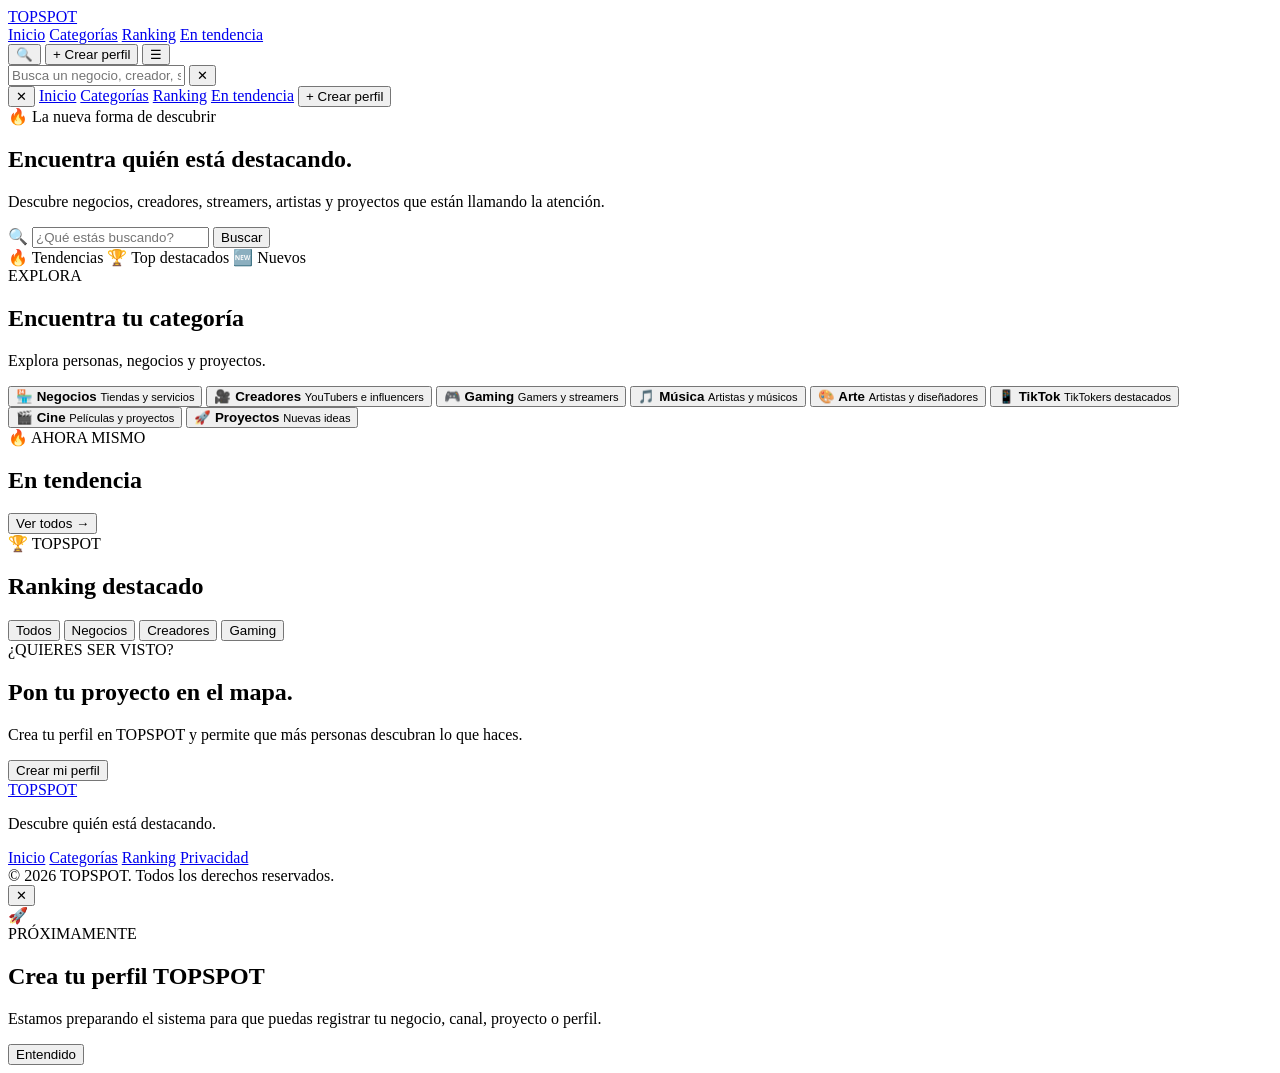
==== index.html @ 306f70da "Add initial HTML structure for TOPSPOT website" ====
<!DOCTYPE html>
<html lang="es">
<head>
    <meta charset="UTF-8">
    <meta name="viewport" content="width=device-width, initial-scale=1.0">

    <title>TOPSPOT | Descubre quién está destacando</title>

    <meta
        name="description"
        content="Descubre negocios, creadores, streamers, artistas y proyectos destacados en TOPSPOT."
    >

    <link rel="stylesheet" href="style.css">
</head>

<body>

    <!-- =========================
         HEADER
    ========================== -->

    <header class="header">

        <div class="container header-content">

            <a href="#" class="logo">
                <span class="logo-icon">
                    <i></i>
                    <i></i>
                    <i></i>
                </span>

                <span>TOP<span>SPOT</span></span>
            </a>

            <nav class="desktop-nav">
                <a href="#inicio">Inicio</a>
                <a href="#categorias">Categorías</a>
                <a href="#ranking">Ranking</a>
                <a href="#tendencias">En tendencia</a>
            </nav>

            <div class="header-actions">

                <button class="icon-button" id="searchButton" aria-label="Buscar">
                    🔍
                </button>

                <button class="profile-button" id="profileButton">
                    <span>+</span>
                    Crear perfil
                </button>

                <button class="menu-button" id="menuButton" aria-label="Menú">
                    ☰
                </button>

            </div>

        </div>

        <!-- Buscador -->

        <div class="search-panel" id="searchPanel">

            <div class="container search-inner">

                <input
                    type="text"
                    id="searchInput"
                    placeholder="Busca un negocio, creador, streamer..."
                    autocomplete="off"
                >

                <button id="closeSearch">✕</button>

            </div>

        </div>

    </header>


    <!-- =========================
         MOBILE MENU
    ========================== -->

    <div class="mobile-menu" id="mobileMenu">

        <button class="close-mobile" id="closeMobile">
            ✕
        </button>

        <a href="#inicio">Inicio</a>
        <a href="#categorias">Categorías</a>
        <a href="#ranking">Ranking</a>
        <a href="#tendencias">En tendencia</a>

        <button class="mobile-create">
            + Crear perfil
        </button>

    </div>


    <!-- =========================
         HERO
    ========================== -->

    <main id="inicio">

        <section class="hero">

            <div class="hero-background"></div>

            <div class="container hero-content">

                <div class="hero-badge">
                    🔥 La nueva forma de descubrir
                </div>

                <h1>
                    Encuentra quién está
                    <span>destacando.</span>
                </h1>

                <p>
                    Descubre negocios, creadores, streamers,
                    artistas y proyectos que están llamando la atención.
                </p>

                <div class="hero-search">

                    <span>🔍</span>

                    <input
                        type="text"
                        id="heroSearch"
                        placeholder="¿Qué estás buscando?"
                    >

                    <button id="heroSearchButton">
                        Buscar
                    </button>

                </div>

                <div class="hero-tags">

                    <span>🔥 Tendencias</span>
                    <span>🏆 Top destacados</span>
                    <span>🆕 Nuevos</span>

                </div>

            </div>

        </section>


        <!-- =========================
             CATEGORÍAS
        ========================== -->

        <section class="section" id="categorias">

            <div class="container">

                <div class="section-heading">

                    <div>
                        <span class="eyebrow">EXPLORA</span>

                        <h2>
                            Encuentra tu categoría
                        </h2>
                    </div>

                    <p>
                        Explora personas, negocios y proyectos.
                    </p>

                </div>


                <div class="categories-grid">

                    <button class="category-card" data-category="Negocios">
                        <span class="category-icon">🏪</span>
                        <strong>Negocios</strong>
                        <small>Tiendas y servicios</small>
                    </button>

                    <button class="category-card" data-category="Creadores">
                        <span class="category-icon">🎥</span>
                        <strong>Creadores</strong>
                        <small>YouTubers e influencers</small>
                    </button>

                    <button class="category-card" data-category="Gaming">
                        <span class="category-icon">🎮</span>
                        <strong>Gaming</strong>
                        <small>Gamers y streamers</small>
                    </button>

                    <button class="category-card" data-category="Música">
                        <span class="category-icon">🎵</span>
                        <strong>Música</strong>
                        <small>Artistas y músicos</small>
                    </button>

                    <button class="category-card" data-category="Arte">
                        <span class="category-icon">🎨</span>
                        <strong>Arte</strong>
                        <small>Artistas y diseñadores</small>
                    </button>

                    <button class="category-card" data-category="TikTok">
                        <span class="category-icon">📱</span>
                        <strong>TikTok</strong>
                        <small>TikTokers destacados</small>
                    </button>

                    <button class="category-card" data-category="Cine">
                        <span class="category-icon">🎬</span>
                        <strong>Cine</strong>
                        <small>Películas y proyectos</small>
                    </button>

                    <button class="category-card" data-category="Proyectos">
                        <span class="category-icon">🚀</span>
                        <strong>Proyectos</strong>
                        <small>Nuevas ideas</small>
                    </button>

                </div>

            </div>

        </section>


        <!-- =========================
             TENDENCIAS
        ========================== -->

        <section class="section section-dark" id="tendencias">

            <div class="container">

                <div class="section-heading">

                    <div>
                        <span class="eyebrow">🔥 AHORA MISMO</span>

                        <h2>
                            En tendencia
                        </h2>
                    </div>

                    <button class="text-button" id="viewAllTrending">
                        Ver todos →
                    </button>

                </div>

                <div class="profiles-grid" id="trendingProfiles"></div>

            </div>

        </section>


        <!-- =========================
             RANKING
        ========================== -->

        <section class="section" id="ranking">

            <div class="container">

                <div class="section-heading">

                    <div>
                        <span class="eyebrow">🏆 TOPSPOT</span>

                        <h2>
                            Ranking destacado
                        </h2>
                    </div>

                    <div class="ranking-filter">

                        <button class="filter-button active">
                            Todos
                        </button>

                        <button class="filter-button">
                            Negocios
                        </button>

                        <button class="filter-button">
                            Creadores
                        </button>

                        <button class="filter-button">
                            Gaming
                        </button>

                    </div>

                </div>


                <div class="ranking-list" id="rankingList"></div>

            </div>

        </section>


        <!-- =========================
             CTA
        ========================== -->

        <section class="cta-section">

            <div class="container">

                <div class="cta-box">

                    <div>

                        <span class="eyebrow">
                            ¿QUIERES SER VISTO?
                        </span>

                        <h2>
                            Pon tu proyecto en el mapa.
                        </h2>

                        <p>
                            Crea tu perfil en TOPSPOT y permite que
                            más personas descubran lo que haces.
                        </p>

                    </div>

                    <button class="primary-button" id="ctaCreate">
                        Crear mi perfil
                    </button>

                </div>

            </div>

        </section>

    </main>


    <!-- =========================
         FOOTER
    ========================== -->

    <footer class="footer">

        <div class="container footer-content">

            <div>

                <a href="#" class="logo">
                    <span class="logo-icon">
                        <i></i>
                        <i></i>
                        <i></i>
                    </span>

                    <span>TOP<span>SPOT</span></span>
                </a>

                <p>
                    Descubre quién está destacando.
                </p>

            </div>

            <div class="footer-links">

                <a href="#inicio">Inicio</a>
                <a href="#categorias">Categorías</a>
                <a href="#ranking">Ranking</a>
                <a href="#">Privacidad</a>

            </div>

        </div>

        <div class="container copyright">

            © 2026 TOPSPOT. Todos los derechos reservados.

        </div>

    </footer>


    <!-- =========================
         MODAL CREAR PERFIL
    ========================== -->

    <div class="modal-overlay" id="profileModal">

        <div class="modal">

            <button class="modal-close" id="closeModal">
                ✕
            </button>

            <div class="modal-icon">
                🚀
            </div>

            <span class="eyebrow">
                PRÓXIMAMENTE
            </span>

            <h2>
                Crea tu perfil TOPSPOT
            </h2>

            <p>
                Estamos preparando el sistema para que puedas
                registrar tu negocio, canal, proyecto o perfil.
            </p>

            <button class="primary-button" id="modalAccept">
                Entendido
            </button>

        </div>

    </div>


    <script src="app.js"></script>

</body>
</html>
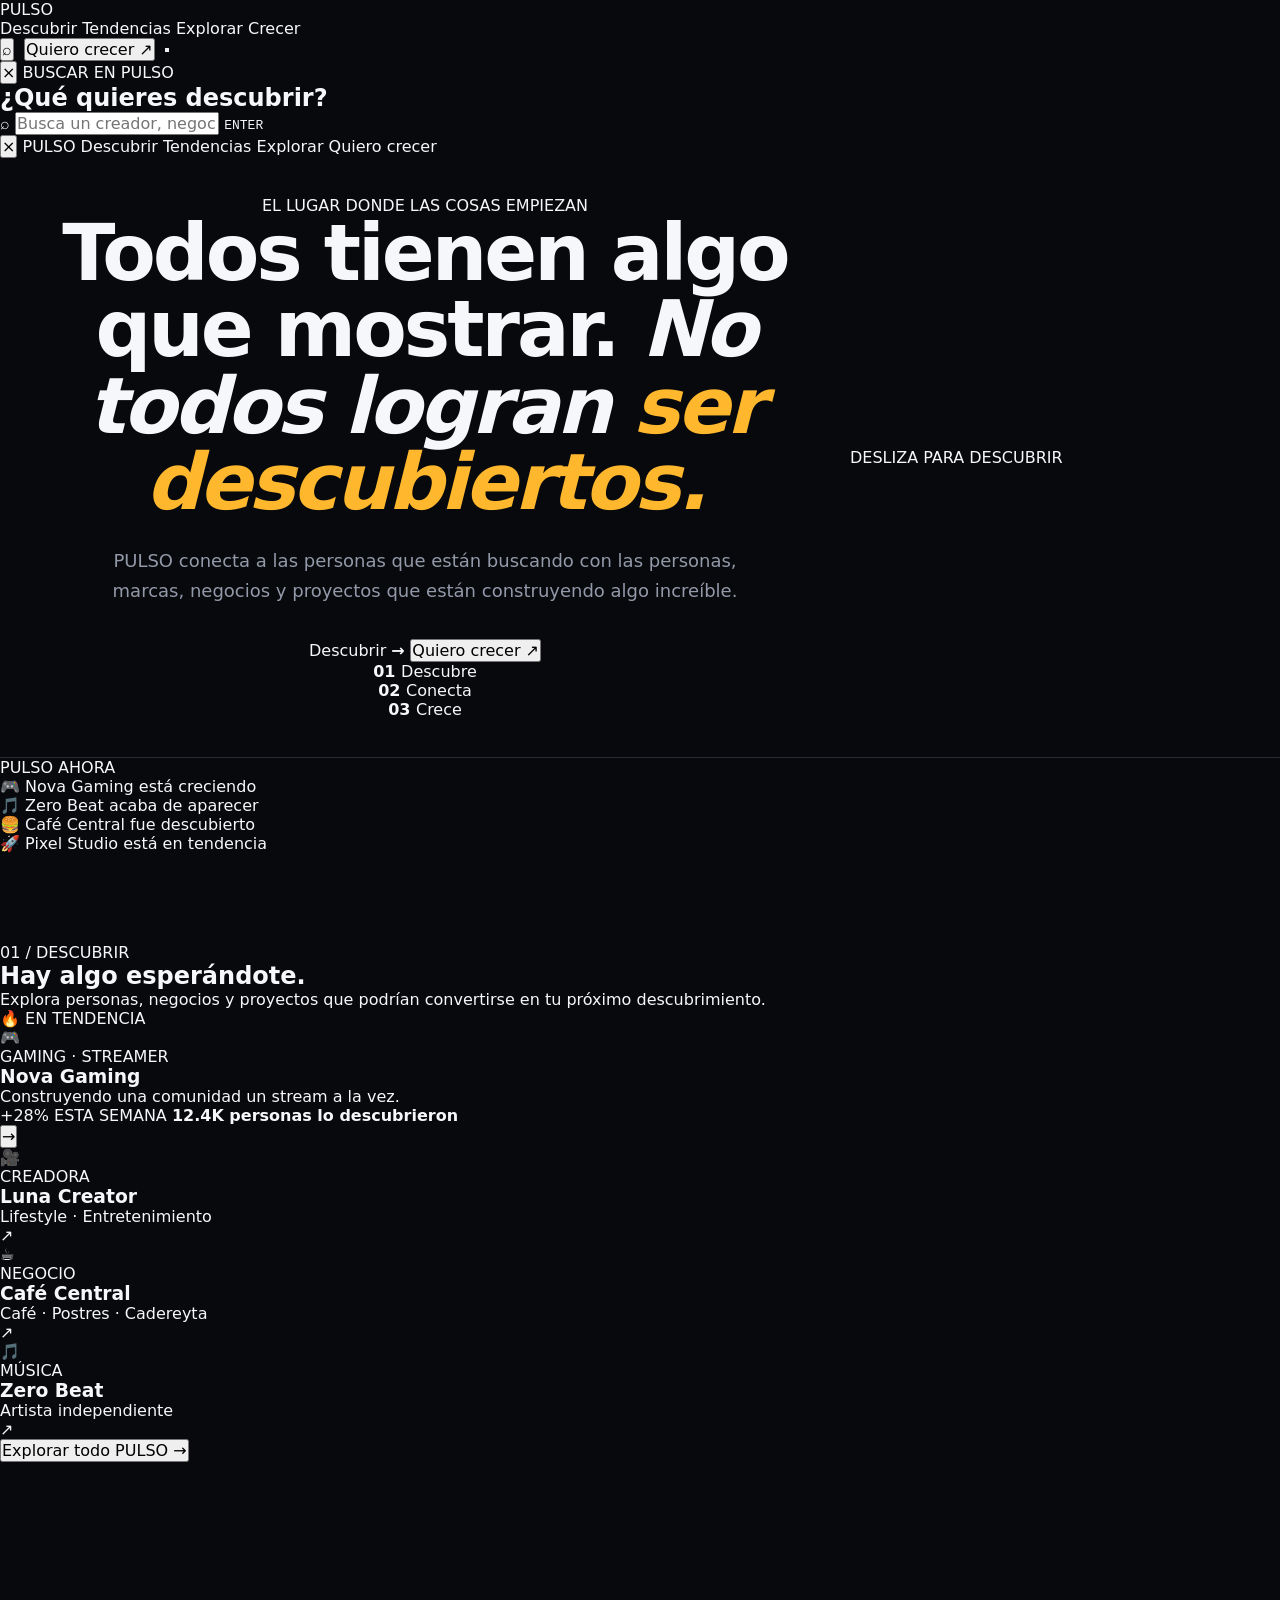
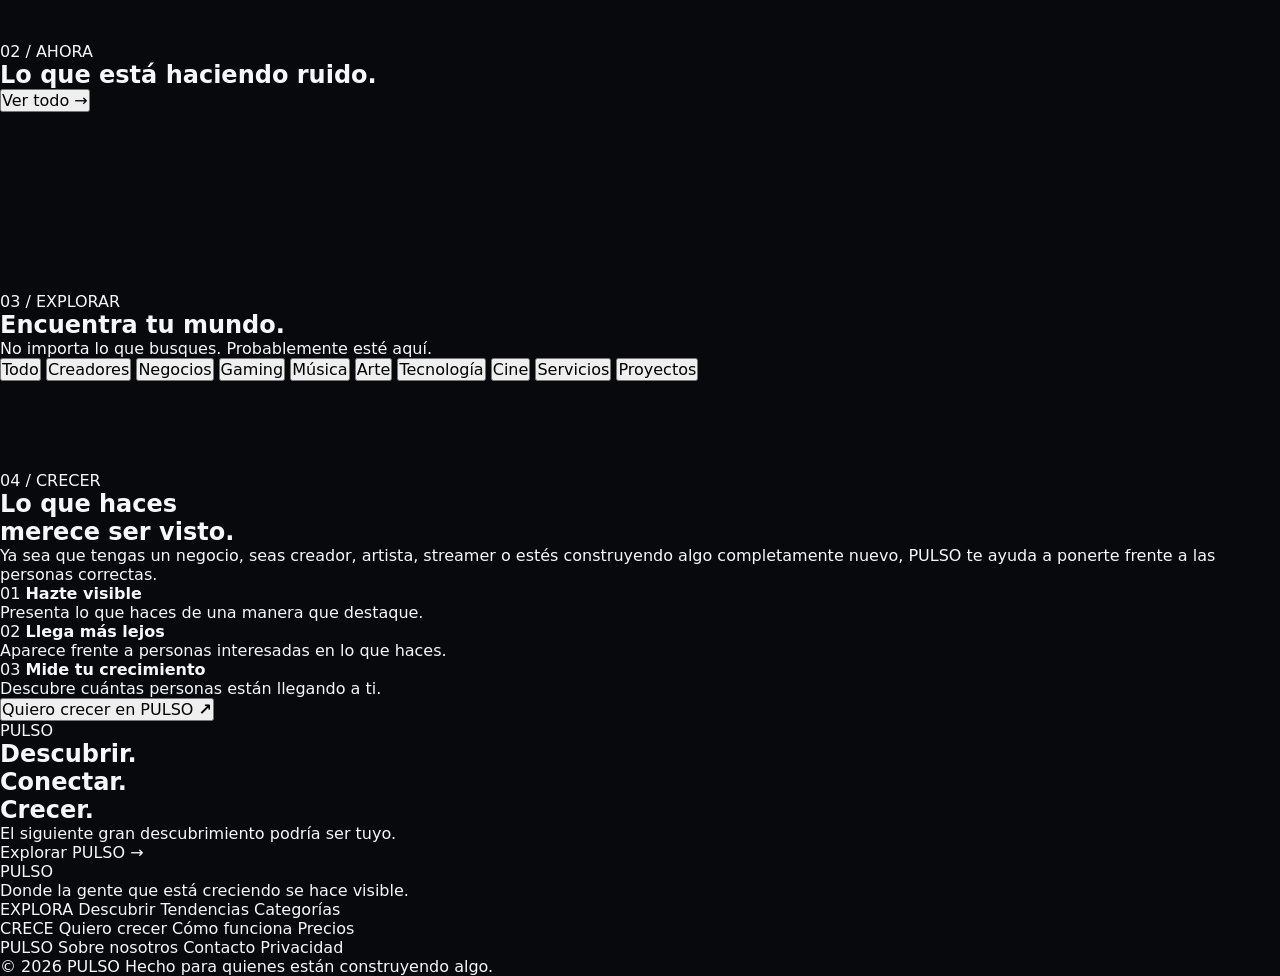
==== commit 35c29cdd: "Update index.html" ====
--- a/index.html
+++ b/index.html
@@ -2,441 +2,1158 @@
 <html lang="es">
 <head>
     <meta charset="UTF-8">
-    <meta name="viewport" content="width=device-width, initial-scale=1.0">
-
-    <title>TOPSPOT | Descubre quién está destacando</title>
+
+    <meta
+        name="viewport"
+        content="width=device-width, initial-scale=1.0"
+    >
 
     <meta
         name="description"
-        content="Descubre negocios, creadores, streamers, artistas y proyectos destacados en TOPSPOT."
+        content="PULSO — descubre personas, marcas, negocios y proyectos que están creciendo."
     >
+
+    <title>PULSO — Hazte visible</title>
 
     <link rel="stylesheet" href="style.css">
 </head>
 
 <body>
 
-    <!-- =========================
+    <!-- ==================================================
+         CURSOR / EFECTOS
+    ================================================== -->
+
+    <div class="cursor-glow"></div>
+
+
+    <!-- ==================================================
          HEADER
-    ========================== -->
-
-    <header class="header">
-
-        <div class="container header-content">
-
-            <a href="#" class="logo">
-                <span class="logo-icon">
-                    <i></i>
-                    <i></i>
-                    <i></i>
+    ================================================== -->
+
+    <header class="site-header">
+
+        <div class="header-inner">
+
+            <a href="#inicio" class="brand">
+
+                <span class="brand-mark">
+
+                    <span></span>
+                    <span></span>
+                    <span></span>
+
                 </span>
 
-                <span>TOP<span>SPOT</span></span>
+                <span class="brand-name">
+                    PULSO
+                </span>
+
             </a>
 
-            <nav class="desktop-nav">
-                <a href="#inicio">Inicio</a>
-                <a href="#categorias">Categorías</a>
-                <a href="#ranking">Ranking</a>
-                <a href="#tendencias">En tendencia</a>
+
+            <nav class="main-nav">
+
+                <a href="#descubrir">
+                    Descubrir
+                </a>
+
+                <a href="#tendencias">
+                    Tendencias
+                </a>
+
+                <a href="#categorias">
+                    Explorar
+                </a>
+
+                <a href="#crecer">
+                    Crecer
+                </a>
+
             </nav>
 
+
             <div class="header-actions">
 
-                <button class="icon-button" id="searchButton" aria-label="Buscar">
-                    🔍
-                </button>
-
-                <button class="profile-button" id="profileButton">
-                    <span>+</span>
-                    Crear perfil
-                </button>
-
-                <button class="menu-button" id="menuButton" aria-label="Menú">
-                    ☰
+                <button
+                    class="header-search"
+                    id="openSearch"
+                    aria-label="Buscar"
+                >
+                    <span>⌕</span>
+                </button>
+
+                <button
+                    class="grow-button"
+                    id="headerGrow"
+                >
+                    Quiero crecer
+                    <span>↗</span>
+                </button>
+
+                <button
+                    class="mobile-menu-button"
+                    id="mobileMenuButton"
+                    aria-label="Abrir menú"
+                >
+                    <span></span>
+                    <span></span>
                 </button>
 
             </div>
 
         </div>
 
-        <!-- Buscador -->
-
-        <div class="search-panel" id="searchPanel">
-
-            <div class="container search-inner">
+    </header>
+
+
+    <!-- ==================================================
+         SEARCH OVERLAY
+    ================================================== -->
+
+    <div
+        class="search-overlay"
+        id="searchOverlay"
+    >
+
+        <div class="search-container">
+
+            <button
+                class="close-search"
+                id="closeSearch"
+            >
+                ×
+            </button>
+
+            <span class="search-label">
+                BUSCAR EN PULSO
+            </span>
+
+            <h2>
+                ¿Qué quieres descubrir?
+            </h2>
+
+            <div class="big-search">
+
+                <span>⌕</span>
 
                 <input
                     type="text"
-                    id="searchInput"
-                    placeholder="Busca un negocio, creador, streamer..."
+                    id="globalSearch"
+                    placeholder="Busca un creador, negocio, marca..."
                     autocomplete="off"
                 >
 
-                <button id="closeSearch">✕</button>
-
-            </div>
+                <kbd>
+                    ENTER
+                </kbd>
+
+            </div>
+
+            <div
+                class="search-results"
+                id="searchResults"
+            ></div>
 
         </div>
 
-    </header>
-
-
-    <!-- =========================
-         MOBILE MENU
-    ========================== -->
-
-    <div class="mobile-menu" id="mobileMenu">
-
-        <button class="close-mobile" id="closeMobile">
-            ✕
+    </div>
+
+
+    <!-- ==================================================
+         MOBILE NAV
+    ================================================== -->
+
+    <div
+        class="mobile-nav"
+        id="mobileNav"
+    >
+
+        <button
+            class="mobile-close"
+            id="mobileClose"
+        >
+            ×
         </button>
 
-        <a href="#inicio">Inicio</a>
-        <a href="#categorias">Categorías</a>
-        <a href="#ranking">Ranking</a>
-        <a href="#tendencias">En tendencia</a>
-
-        <button class="mobile-create">
-            + Crear perfil
-        </button>
+        <span class="mobile-nav-label">
+            PULSO
+        </span>
+
+        <a href="#descubrir">
+            Descubrir
+        </a>
+
+        <a href="#tendencias">
+            Tendencias
+        </a>
+
+        <a href="#categorias">
+            Explorar
+        </a>
+
+        <a href="#crecer">
+            Quiero crecer
+        </a>
 
     </div>
 
 
-    <!-- =========================
+    <!-- ==================================================
          HERO
-    ========================== -->
+    ================================================== -->
 
     <main id="inicio">
 
         <section class="hero">
 
-            <div class="hero-background"></div>
-
-            <div class="container hero-content">
-
-                <div class="hero-badge">
-                    🔥 La nueva forma de descubrir
+            <div class="hero-grid"></div>
+
+            <div class="hero-orb orb-one"></div>
+            <div class="hero-orb orb-two"></div>
+
+            <div class="hero-content">
+
+                <div class="hero-kicker">
+
+                    <span class="pulse-dot"></span>
+
+                    EL LUGAR DONDE LAS COSAS EMPIEZAN
+
                 </div>
 
+
                 <h1>
-                    Encuentra quién está
-                    <span>destacando.</span>
+
+                    Todos tienen algo
+                    <br>
+
+                    que mostrar.
+
+                    <em>
+                        No todos logran
+                        <span>ser descubiertos.</span>
+                    </em>
+
                 </h1>
 
+
+                <p class="hero-description">
+
+                    PULSO conecta a las personas que están buscando
+                    con las personas, marcas, negocios y proyectos
+                    que están construyendo algo increíble.
+
+                </p>
+
+
+                <div class="hero-actions">
+
+                    <a
+                        href="#descubrir"
+                        class="primary-action"
+                    >
+                        <span>
+                            Descubrir
+                        </span>
+
+                        <b>
+                            →
+                        </b>
+                    </a>
+
+
+                    <button
+                        class="secondary-action"
+                        id="heroGrow"
+                    >
+                        Quiero crecer
+                        <span>
+                            ↗
+                        </span>
+                    </button>
+
+                </div>
+
+
+                <div class="hero-proof">
+
+                    <div class="proof-item">
+
+                        <strong>
+                            01
+                        </strong>
+
+                        <span>
+                            Descubre
+                        </span>
+
+                    </div>
+
+
+                    <div class="proof-line"></div>
+
+
+                    <div class="proof-item">
+
+                        <strong>
+                            02
+                        </strong>
+
+                        <span>
+                            Conecta
+                        </span>
+
+                    </div>
+
+
+                    <div class="proof-line"></div>
+
+
+                    <div class="proof-item">
+
+                        <strong>
+                            03
+                        </strong>
+
+                        <span>
+                            Crece
+                        </span>
+
+                    </div>
+
+                </div>
+
+            </div>
+
+
+            <div class="hero-bottom">
+
+                <span>
+                    DESLIZA PARA DESCUBRIR
+                </span>
+
+                <span class="scroll-line"></span>
+
+            </div>
+
+        </section>
+
+
+        <!-- ==================================================
+             LIVE BAR
+        ================================================== -->
+
+        <section class="live-bar">
+
+            <div class="live-inner">
+
+                <span class="live-label">
+
+                    <span></span>
+
+                    PULSO AHORA
+
+                </span>
+
+                <div class="live-track">
+
+                    <div>
+                        🎮 Nova Gaming está creciendo
+                    </div>
+
+                    <div>
+                        🎵 Zero Beat acaba de aparecer
+                    </div>
+
+                    <div>
+                        🍔 Café Central fue descubierto
+                    </div>
+
+                    <div>
+                        🚀 Pixel Studio está en tendencia
+                    </div>
+
+                </div>
+
+            </div>
+
+        </section>
+
+
+        <!-- ==================================================
+             DISCOVER
+        ================================================== -->
+
+        <section
+            class="discover-section section"
+            id="descubrir"
+        >
+
+            <div class="section-header">
+
+                <div>
+
+                    <span class="section-number">
+                        01 / DESCUBRIR
+                    </span>
+
+                    <h2>
+                        Hay algo
+                        <span>
+                            esperándote.
+                        </span>
+                    </h2>
+
+                </div>
+
                 <p>
-                    Descubre negocios, creadores, streamers,
-                    artistas y proyectos que están llamando la atención.
+                    Explora personas, negocios y proyectos
+                    que podrían convertirse en tu próximo
+                    descubrimiento.
                 </p>
 
-                <div class="hero-search">
-
-                    <span>🔍</span>
-
-                    <input
-                        type="text"
-                        id="heroSearch"
-                        placeholder="¿Qué estás buscando?"
+            </div>
+
+
+            <div class="discover-layout">
+
+                <div class="featured-discovery">
+
+                    <div class="feature-image">
+
+                        <div class="feature-gradient"></div>
+
+                        <span class="feature-tag">
+                            🔥 EN TENDENCIA
+                        </span>
+
+                        <div class="feature-symbol">
+                            🎮
+                        </div>
+
+                        <div class="feature-info">
+
+                            <span>
+                                GAMING · STREAMER
+                            </span>
+
+                            <h3>
+                                Nova Gaming
+                            </h3>
+
+                            <p>
+                                Construyendo una comunidad
+                                un stream a la vez.
+                            </p>
+
+                        </div>
+
+                    </div>
+
+
+                    <div class="feature-footer">
+
+                        <div>
+
+                            <span>
+                                +28% ESTA SEMANA
+                            </span>
+
+                            <strong>
+                                12.4K personas lo descubrieron
+                            </strong>
+
+                        </div>
+
+                        <button
+                            class="arrow-button"
+                            data-profile="nova"
+                        >
+                            →
+                        </button>
+
+                    </div>
+
+                </div>
+
+
+                <div class="side-discoveries">
+
+                    <article
+                        class="mini-discovery"
+                        data-profile="luna"
                     >
 
-                    <button id="heroSearchButton">
-                        Buscar
+                        <div class="mini-icon">
+                            🎥
+                        </div>
+
+                        <div class="mini-content">
+
+                            <span>
+                                CREADORA
+                            </span>
+
+                            <h3>
+                                Luna Creator
+                            </h3>
+
+                            <p>
+                                Lifestyle · Entretenimiento
+                            </p>
+
+                        </div>
+
+                        <span class="mini-arrow">
+                            ↗
+                        </span>
+
+                    </article>
+
+
+                    <article
+                        class="mini-discovery"
+                        data-profile="central"
+                    >
+
+                        <div class="mini-icon">
+                            ☕
+                        </div>
+
+                        <div class="mini-content">
+
+                            <span>
+                                NEGOCIO
+                            </span>
+
+                            <h3>
+                                Café Central
+                            </h3>
+
+                            <p>
+                                Café · Postres · Cadereyta
+                            </p>
+
+                        </div>
+
+                        <span class="mini-arrow">
+                            ↗
+                        </span>
+
+                    </article>
+
+
+                    <article
+                        class="mini-discovery"
+                        data-profile="zero"
+                    >
+
+                        <div class="mini-icon">
+                            🎵
+                        </div>
+
+                        <div class="mini-content">
+
+                            <span>
+                                MÚSICA
+                            </span>
+
+                            <h3>
+                                Zero Beat
+                            </h3>
+
+                            <p>
+                                Artista independiente
+                            </p>
+
+                        </div>
+
+                        <span class="mini-arrow">
+                            ↗
+                        </span>
+
+                    </article>
+
+
+                    <button
+                        class="discover-more"
+                        id="discoverMore"
+                    >
+                        Explorar todo PULSO
+                        <span>
+                            →
+                        </span>
                     </button>
 
                 </div>
 
-                <div class="hero-tags">
-
-                    <span>🔥 Tendencias</span>
-                    <span>🏆 Top destacados</span>
-                    <span>🆕 Nuevos</span>
+            </div>
+
+        </section>
+
+
+        <!-- ==================================================
+             TRENDING
+        ================================================== -->
+
+        <section
+            class="trending-section section"
+            id="tendencias"
+        >
+
+            <div class="section-header">
+
+                <div>
+
+                    <span class="section-number">
+                        02 / AHORA
+                    </span>
+
+                    <h2>
+                        Lo que está
+                        <span>
+                            haciendo ruido.
+                        </span>
+                    </h2>
 
                 </div>
 
-            </div>
+                <button
+                    class="outline-button"
+                    id="viewTrending"
+                >
+                    Ver todo →
+                </button>
+
+            </div>
+
+
+            <div
+                class="trending-grid"
+                id="trendingGrid"
+            ></div>
 
         </section>
 
 
-        <!-- =========================
-             CATEGORÍAS
-        ========================== -->
-
-        <section class="section" id="categorias">
-
-            <div class="container">
-
-                <div class="section-heading">
+        <!-- ==================================================
+             CATEGORIES
+        ================================================== -->
+
+        <section
+            class="categories-section section"
+            id="categorias"
+        >
+
+            <div class="section-header">
+
+                <div>
+
+                    <span class="section-number">
+                        03 / EXPLORAR
+                    </span>
+
+                    <h2>
+                        Encuentra
+                        <span>
+                            tu mundo.
+                        </span>
+                    </h2>
+
+                </div>
+
+                <p>
+                    No importa lo que busques.
+                    Probablemente esté aquí.
+                </p>
+
+            </div>
+
+
+            <div class="category-marquee">
+
+                <button
+                    class="category-pill active"
+                    data-category="Todos"
+                >
+                    Todo
+                </button>
+
+                <button
+                    class="category-pill"
+                    data-category="Creadores"
+                >
+                    Creadores
+                </button>
+
+                <button
+                    class="category-pill"
+                    data-category="Negocios"
+                >
+                    Negocios
+                </button>
+
+                <button
+                    class="category-pill"
+                    data-category="Gaming"
+                >
+                    Gaming
+                </button>
+
+                <button
+                    class="category-pill"
+                    data-category="Música"
+                >
+                    Música
+                </button>
+
+                <button
+                    class="category-pill"
+                    data-category="Arte"
+                >
+                    Arte
+                </button>
+
+                <button
+                    class="category-pill"
+                    data-category="Tecnología"
+                >
+                    Tecnología
+                </button>
+
+                <button
+                    class="category-pill"
+                    data-category="Cine"
+                >
+                    Cine
+                </button>
+
+                <button
+                    class="category-pill"
+                    data-category="Servicios"
+                >
+                    Servicios
+                </button>
+
+                <button
+                    class="category-pill"
+                    data-category="Proyectos"
+                >
+                    Proyectos
+                </button>
+
+            </div>
+
+
+            <div
+                class="category-results"
+                id="categoryResults"
+            ></div>
+
+        </section>
+
+
+        <!-- ==================================================
+             GROW
+        ================================================== -->
+
+        <section
+            class="grow-section"
+            id="crecer"
+        >
+
+            <div class="grow-background"></div>
+
+            <div class="grow-content">
+
+                <span class="section-number">
+                    04 / CRECER
+                </span>
+
+                <h2>
+
+                    Lo que haces
+                    <br>
+
+                    <span>
+                        merece ser visto.
+                    </span>
+
+                </h2>
+
+                <p>
+
+                    Ya sea que tengas un negocio, seas creador,
+                    artista, streamer o estés construyendo algo
+                    completamente nuevo, PULSO te ayuda a ponerte
+                    frente a las personas correctas.
+
+                </p>
+
+
+                <div class="grow-features">
 
                     <div>
-                        <span class="eyebrow">EXPLORA</span>
-
-                        <h2>
-                            Encuentra tu categoría
-                        </h2>
+
+                        <span>
+                            01
+                        </span>
+
+                        <strong>
+                            Hazte visible
+                        </strong>
+
+                        <p>
+                            Presenta lo que haces
+                            de una manera que destaque.
+                        </p>
+
                     </div>
 
-                    <p>
-                        Explora personas, negocios y proyectos.
-                    </p>
+
+                    <div>
+
+                        <span>
+                            02
+                        </span>
+
+                        <strong>
+                            Llega más lejos
+                        </strong>
+
+                        <p>
+                            Aparece frente a personas
+                            interesadas en lo que haces.
+                        </p>
+
+                    </div>
+
+
+                    <div>
+
+                        <span>
+                            03
+                        </span>
+
+                        <strong>
+                            Mide tu crecimiento
+                        </strong>
+
+                        <p>
+                            Descubre cuántas personas
+                            están llegando a ti.
+                        </p>
+
+                    </div>
 
                 </div>
 
 
-                <div class="categories-grid">
-
-                    <button class="category-card" data-category="Negocios">
-                        <span class="category-icon">🏪</span>
-                        <strong>Negocios</strong>
-                        <small>Tiendas y servicios</small>
-                    </button>
-
-                    <button class="category-card" data-category="Creadores">
-                        <span class="category-icon">🎥</span>
-                        <strong>Creadores</strong>
-                        <small>YouTubers e influencers</small>
-                    </button>
-
-                    <button class="category-card" data-category="Gaming">
-                        <span class="category-icon">🎮</span>
-                        <strong>Gaming</strong>
-                        <small>Gamers y streamers</small>
-                    </button>
-
-                    <button class="category-card" data-category="Música">
-                        <span class="category-icon">🎵</span>
-                        <strong>Música</strong>
-                        <small>Artistas y músicos</small>
-                    </button>
-
-                    <button class="category-card" data-category="Arte">
-                        <span class="category-icon">🎨</span>
-                        <strong>Arte</strong>
-                        <small>Artistas y diseñadores</small>
-                    </button>
-
-                    <button class="category-card" data-category="TikTok">
-                        <span class="category-icon">📱</span>
-                        <strong>TikTok</strong>
-                        <small>TikTokers destacados</small>
-                    </button>
-
-                    <button class="category-card" data-category="Cine">
-                        <span class="category-icon">🎬</span>
-                        <strong>Cine</strong>
-                        <small>Películas y proyectos</small>
-                    </button>
-
-                    <button class="category-card" data-category="Proyectos">
-                        <span class="category-icon">🚀</span>
-                        <strong>Proyectos</strong>
-                        <small>Nuevas ideas</small>
-                    </button>
-
+                <button
+                    class="grow-main-button"
+                    id="mainGrowButton"
+                >
+                    <span>
+                        Quiero crecer en PULSO
+                    </span>
+
+                    <b>
+                        ↗
+                    </b>
+
+                </button>
+
+            </div>
+
+        </section>
+
+
+        <!-- ==================================================
+             FINAL CTA
+        ================================================== -->
+
+        <section class="final-section">
+
+            <div class="final-content">
+
+                <span class="final-small">
+                    PULSO
+                </span>
+
+                <h2>
+
+                    Descubrir.
+                    <br>
+
+                    Conectar.
+                    <br>
+
+                    <span>
+                        Crecer.
+                    </span>
+
+                </h2>
+
+                <p>
+                    El siguiente gran descubrimiento
+                    podría ser tuyo.
+                </p>
+
+                <a
+                    href="#descubrir"
+                    class="final-button"
+                >
+                    Explorar PULSO →
+                </a>
+
+            </div>
+
+        </section>
+
+    </main>
+
+
+    <!-- ==================================================
+         FOOTER
+    ================================================== -->
+
+    <footer class="site-footer">
+
+        <div class="footer-top">
+
+            <div class="footer-brand">
+
+                <a href="#inicio" class="brand">
+
+                    <span class="brand-mark">
+
+                        <span></span>
+                        <span></span>
+                        <span></span>
+
+                    </span>
+
+                    <span class="brand-name">
+                        PULSO
+                    </span>
+
+                </a>
+
+                <p>
+                    Donde la gente que está creciendo
+                    se hace visible.
+                </p>
+
+            </div>
+
+
+            <div class="footer-column">
+
+                <span>
+                    EXPLORA
+                </span>
+
+                <a href="#descubrir">
+                    Descubrir
+                </a>
+
+                <a href="#tendencias">
+                    Tendencias
+                </a>
+
+                <a href="#categorias">
+                    Categorías
+                </a>
+
+            </div>
+
+
+            <div class="footer-column">
+
+                <span>
+                    CRECE
+                </span>
+
+                <a href="#crecer">
+                    Quiero crecer
+                </a>
+
+                <a href="#">
+                    Cómo funciona
+                </a>
+
+                <a href="#">
+                    Precios
+                </a>
+
+            </div>
+
+
+            <div class="footer-column">
+
+                <span>
+                    PULSO
+                </span>
+
+                <a href="#">
+                    Sobre nosotros
+                </a>
+
+                <a href="#">
+                    Contacto
+                </a>
+
+                <a href="#">
+                    Privacidad
+                </a>
+
+            </div>
+
+        </div>
+
+
+        <div class="footer-bottom">
+
+            <span>
+                © 2026 PULSO
+            </span>
+
+            <span>
+                Hecho para quienes están construyendo algo.
+            </span>
+
+        </div>
+
+    </footer>
+
+
+    <!-- ==================================================
+         PROFILE MODAL
+    ================================================== -->
+
+    <div
+        class="modal-overlay"
+        id="profileModal"
+    >
+
+        <div class="profile-modal">
+
+            <button
+                class="modal-close"
+                id="closeProfileModal"
+            >
+                ×
+            </button>
+
+            <span class="modal-number">
+                PULSO / CRECER
+            </span>
+
+            <div class="modal-icon">
+                ↗
+            </div>
+
+            <h2>
+                Tu proyecto
+                <span>
+                    merece crecer.
+                </span>
+            </h2>
+
+            <p>
+
+                Estamos preparando el sistema de perfiles
+                para que puedas presentar tu negocio, canal,
+                marca o proyecto y empezar a recibir visitas.
+
+            </p>
+
+            <div class="modal-coming">
+                PRÓXIMAMENTE
+            </div>
+
+            <button
+                class="modal-button"
+                id="modalCloseButton"
+            >
+                Seguir explorando
+            </button>
+
+        </div>
+
+    </div>
+
+
+    <!-- ==================================================
+         PROFILE DETAIL MODAL
+    ================================================== -->
+
+    <div
+        class="modal-overlay"
+        id="detailModal"
+    >
+
+        <div class="detail-modal">
+
+            <button
+                class="modal-close"
+                id="closeDetailModal"
+            >
+                ×
+            </button>
+
+            <div
+                class="detail-visual"
+                id="detailVisual"
+            >
+                🎮
+            </div>
+
+            <span
+                class="detail-category"
+                id="detailCategory"
+            >
+                GAMING
+            </span>
+
+            <h2 id="detailName">
+                Nova Gaming
+            </h2>
+
+            <p id="detailDescription">
+                Construyendo una comunidad un stream a la vez.
+            </p>
+
+            <div class="detail-stats">
+
+                <div>
+                    <strong id="detailVisits">
+                        12.4K
+                    </strong>
+
+                    <span>
+                        descubiertos
+                    </span>
                 </div>
 
-            </div>
-
-        </section>
-
-
-        <!-- =========================
-             TENDENCIAS
-        ========================== -->
-
-        <section class="section section-dark" id="tendencias">
-
-            <div class="container">
-
-                <div class="section-heading">
-
-                    <div>
-                        <span class="eyebrow">🔥 AHORA MISMO</span>
-
-                        <h2>
-                            En tendencia
-                        </h2>
-                    </div>
-
-                    <button class="text-button" id="viewAllTrending">
-                        Ver todos →
-                    </button>
-
+                <div>
+                    <strong>
+                        +28%
+                    </strong>
+
+                    <span>
+                        crecimiento
+                    </span>
                 </div>
 
-                <div class="profiles-grid" id="trendingProfiles"></div>
-
-            </div>
-
-        </section>
-
-
-        <!-- =========================
-             RANKING
-        ========================== -->
-
-        <section class="section" id="ranking">
-
-            <div class="container">
-
-                <div class="section-heading">
-
-                    <div>
-                        <span class="eyebrow">🏆 TOPSPOT</span>
-
-                        <h2>
-                            Ranking destacado
-                        </h2>
-                    </div>
-
-                    <div class="ranking-filter">
-
-                        <button class="filter-button active">
-                            Todos
-                        </button>
-
-                        <button class="filter-button">
-                            Negocios
-                        </button>
-
-                        <button class="filter-button">
-                            Creadores
-                        </button>
-
-                        <button class="filter-button">
-                            Gaming
-                        </button>
-
-                    </div>
-
-                </div>
-
-
-                <div class="ranking-list" id="rankingList"></div>
-
-            </div>
-
-        </section>
-
-
-        <!-- =========================
-             CTA
-        ========================== -->
-
-        <section class="cta-section">
-
-            <div class="container">
-
-                <div class="cta-box">
-
-                    <div>
-
-                        <span class="eyebrow">
-                            ¿QUIERES SER VISTO?
-                        </span>
-
-                        <h2>
-                            Pon tu proyecto en el mapa.
-                        </h2>
-
-                        <p>
-                            Crea tu perfil en TOPSPOT y permite que
-                            más personas descubran lo que haces.
-                        </p>
-
-                    </div>
-
-                    <button class="primary-button" id="ctaCreate">
-                        Crear mi perfil
-                    </button>
-
-                </div>
-
-            </div>
-
-        </section>
-
-    </main>
-
-
-    <!-- =========================
-         FOOTER
-    ========================== -->
-
-    <footer class="footer">
-
-        <div class="container footer-content">
-
-            <div>
-
-                <a href="#" class="logo">
-                    <span class="logo-icon">
-                        <i></i>
-                        <i></i>
-                        <i></i>
-                    </span>
-
-                    <span>TOP<span>SPOT</span></span>
-                </a>
-
-                <p>
-                    Descubre quién está destacando.
-                </p>
-
-            </div>
-
-            <div class="footer-links">
-
-                <a href="#inicio">Inicio</a>
-                <a href="#categorias">Categorías</a>
-                <a href="#ranking">Ranking</a>
-                <a href="#">Privacidad</a>
-
-            </div>
-
-        </div>
-
-        <div class="container copyright">
-
-            © 2026 TOPSPOT. Todos los derechos reservados.
-
-        </div>
-
-    </footer>
-
-
-    <!-- =========================
-         MODAL CREAR PERFIL
-    ========================== -->
-
-    <div class="modal-overlay" id="profileModal">
-
-        <div class="modal">
-
-            <button class="modal-close" id="closeModal">
-                ✕
-            </button>
-
-            <div class="modal-icon">
-                🚀
-            </div>
-
-            <span class="eyebrow">
-                PRÓXIMAMENTE
-            </span>
-
-            <h2>
-                Crea tu perfil TOPSPOT
-            </h2>
-
-            <p>
-                Estamos preparando el sistema para que puedas
-                registrar tu negocio, canal, proyecto o perfil.
-            </p>
-
-            <button class="primary-button" id="modalAccept">
-                Entendido
+            </div>
+
+            <button
+                class="modal-button"
+                id="detailAction"
+            >
+                Próximamente →
             </button>
 
         </div>
--- a/style.css
+++ b/style.css
@@ -0,0 +1,1312 @@
+/* =========================================
+   TOPSPOT
+   GLOBAL
+========================================= */
+
+:root {
+    --bg: #08090c;
+    --bg-secondary: #0e1015;
+    --card: #12151b;
+    --card-hover: #181c24;
+    --border: #252a34;
+
+    --text: #f5f7fa;
+    --muted: #9299a8;
+
+    --accent: #ffb82e;
+    --accent-light: #ffd166;
+
+    --success: #35d58a;
+
+    --container: 1180px;
+
+    --radius: 16px;
+    --radius-small: 10px;
+}
+
+* {
+    margin: 0;
+    padding: 0;
+    box-sizing: border-box;
+}
+
+html {
+    scroll-behavior: smooth;
+}
+
+body {
+    font-family:
+        Inter,
+        system-ui,
+        -apple-system,
+        BlinkMacSystemFont,
+        "Segoe UI",
+        sans-serif;
+
+    background: var(--bg);
+    color: var(--text);
+
+    min-width: 320px;
+
+    overflow-x: hidden;
+}
+
+button,
+input {
+    font: inherit;
+}
+
+button {
+    cursor: pointer;
+}
+
+a {
+    color: inherit;
+    text-decoration: none;
+}
+
+.container {
+    width: min(
+        calc(100% - 40px),
+        var(--container)
+    );
+
+    margin-inline: auto;
+}
+
+
+/* =========================================
+   HEADER
+========================================= */
+
+.header {
+    position: sticky;
+    top: 0;
+
+    z-index: 1000;
+
+    background: rgba(8, 9, 12, 0.92);
+
+    backdrop-filter: blur(18px);
+
+    border-bottom: 1px solid var(--border);
+}
+
+.header-content {
+    min-height: 68px;
+
+    display: flex;
+    align-items: center;
+    justify-content: space-between;
+
+    gap: 25px;
+}
+
+
+/* LOGO */
+
+.logo {
+    display: flex;
+    align-items: center;
+    gap: 10px;
+
+    font-size: 18px;
+    font-weight: 900;
+    letter-spacing: 2px;
+
+    white-space: nowrap;
+}
+
+.logo > span:last-child > span {
+    color: var(--accent);
+}
+
+.logo-icon {
+    height: 22px;
+
+    display: flex;
+    align-items: flex-end;
+
+    gap: 3px;
+}
+
+.logo-icon i {
+    width: 4px;
+
+    display: block;
+
+    background: var(--accent);
+
+    border-radius: 3px;
+}
+
+.logo-icon i:nth-child(1) {
+    height: 9px;
+}
+
+.logo-icon i:nth-child(2) {
+    height: 15px;
+}
+
+.logo-icon i:nth-child(3) {
+    height: 21px;
+}
+
+
+/* NAV */
+
+.desktop-nav {
+    display: flex;
+    align-items: center;
+    gap: 28px;
+
+    margin-left: auto;
+}
+
+.desktop-nav a {
+    color: var(--muted);
+
+    font-size: 14px;
+    font-weight: 600;
+
+    transition: 0.2s;
+}
+
+.desktop-nav a:hover {
+    color: var(--text);
+}
+
+
+/* ACTIONS */
+
+.header-actions {
+    display: flex;
+    align-items: center;
+    gap: 10px;
+}
+
+.icon-button,
+.menu-button {
+    width: 40px;
+    height: 40px;
+
+    display: grid;
+    place-items: center;
+
+    background: transparent;
+
+    border: 1px solid var(--border);
+
+    border-radius: 10px;
+
+    color: var(--text);
+
+    font-size: 16px;
+
+    transition: 0.2s;
+}
+
+.icon-button:hover,
+.menu-button:hover {
+    background: var(--card);
+    border-color: #3a414d;
+}
+
+.profile-button {
+    display: flex;
+    align-items: center;
+    gap: 7px;
+
+    padding: 10px 15px;
+
+    border: 0;
+
+    border-radius: 10px;
+
+    background: var(--accent);
+    color: #111;
+
+    font-weight: 800;
+
+    transition: 0.2s;
+}
+
+.profile-button:hover {
+    transform: translateY(-1px);
+    filter: brightness(1.08);
+}
+
+.profile-button span {
+    font-size: 18px;
+}
+
+.menu-button {
+    display: none;
+}
+
+
+/* SEARCH */
+
+.search-panel {
+    display: none;
+
+    border-top: 1px solid var(--border);
+
+    background: var(--bg-secondary);
+}
+
+.search-panel.active {
+    display: block;
+}
+
+.search-inner {
+    padding: 14px 0;
+
+    display: flex;
+    gap: 10px;
+}
+
+.search-inner input {
+    flex: 1;
+
+    height: 48px;
+
+    padding: 0 16px;
+
+    background: var(--card);
+
+    color: var(--text);
+
+    border: 1px solid var(--border);
+
+    border-radius: 10px;
+
+    outline: none;
+}
+
+.search-inner input:focus {
+    border-color: var(--accent);
+}
+
+.search-inner button {
+    width: 48px;
+
+    border: 1px solid var(--border);
+
+    border-radius: 10px;
+
+    background: var(--card);
+
+    color: var(--text);
+}
+
+
+/* =========================================
+   MOBILE MENU
+========================================= */
+
+.mobile-menu {
+    position: fixed;
+
+    inset: 0;
+
+    z-index: 2000;
+
+    background: var(--bg);
+
+    display: flex;
+    flex-direction: column;
+
+    align-items: center;
+    justify-content: center;
+
+    gap: 25px;
+
+    transform: translateX(100%);
+
+    transition: transform 0.3s ease;
+}
+
+.mobile-menu.active {
+    transform: translateX(0);
+}
+
+.mobile-menu a {
+    font-size: 24px;
+    font-weight: 700;
+}
+
+.close-mobile {
+    position: absolute;
+
+    top: 20px;
+    right: 20px;
+
+    width: 42px;
+    height: 42px;
+
+    background: var(--card);
+
+    border: 1px solid var(--border);
+
+    border-radius: 50%;
+
+    color: white;
+}
+
+.mobile-create {
+    margin-top: 10px;
+
+    padding: 13px 25px;
+
+    border: 0;
+
+    border-radius: 10px;
+
+    background: var(--accent);
+
+    font-weight: 800;
+}
+
+
+/* =========================================
+   HERO
+========================================= */
+
+.hero {
+    position: relative;
+
+    min-height: 600px;
+
+    display: flex;
+    align-items: center;
+
+    overflow: hidden;
+
+    border-bottom: 1px solid var(--border);
+}
+
+.hero-background {
+    position: absolute;
+
+    width: 700px;
+    height: 500px;
+
+    left: 50%;
+    top: 30%;
+
+    transform: translate(-50%, -50%);
+
+    background:
+        radial-gradient(
+            circle,
+            rgba(255, 184, 46, 0.12),
+            transparent 65%
+        );
+
+    pointer-events: none;
+}
+
+.hero-content {
+    position: relative;
+
+    text-align: center;
+
+    max-width: 850px;
+}
+
+.hero-badge {
+    display: inline-flex;
+
+    padding: 8px 14px;
+
+    margin-bottom: 22px;
+
+    border: 1px solid rgba(255, 184, 46, 0.25);
+
+    border-radius: 50px;
+
+    background: rgba(255, 184, 46, 0.06);
+
+    color: var(--accent-light);
+
+    font-size: 13px;
+    font-weight: 700;
+}
+
+.hero h1 {
+    font-size: clamp(42px, 7vw, 78px);
+
+    line-height: 0.98;
+
+    letter-spacing: -3px;
+
+    margin-bottom: 25px;
+}
+
+.hero h1 span {
+    color: var(--accent);
+}
+
+.hero p {
+    max-width: 650px;
+
+    margin: 0 auto 32px;
+
+    color: var(--muted);
+
+    font-size: 18px;
+
+    line-height: 1.7;
+}
+
+
+/* HERO SEARCH */
+
+.hero-search {
+    width: min(700px, 100%);
+
+    min-height: 62px;
+
+    margin: auto;
+
+    padding: 7px;
+
+    display: flex;
+    align-items: center;
+
+    background: #11141a;
+
+    border: 1px solid #303641;
+
+    border-radius: 14px;
+
+    box-shadow:
+        0 15px 50px rgba(0, 0, 0, 0.3);
+}
+
+.hero-search > span {
+    padding-left: 14px;
+
+    color: var(--muted);
+}
+
+.hero-search input {
+    flex: 1;
+
+    min-width: 0;
+
+    padding: 0 12px;
+
+    background: transparent;
+
+    border: 0;
+
+    outline: 0;
+
+    color: white;
+
+    font-size: 15px;
+}
+
+.hero-search button {
+    min-height: 48px;
+
+    padding: 0 25px;
+
+    border: 0;
+
+    border-radius: 9px;
+
+    background: var(--accent);
+
+    color: #111;
+
+    font-weight: 800;
+}
+
+.hero-tags {
+    display: flex;
+
+    justify-content: center;
+
+    flex-wrap: wrap;
+
+    gap: 12px;
+
+    margin-top: 18px;
+}
+
+.hero-tags span {
+    color: var(--muted);
+
+    font-size: 12px;
+}
+
+
+/* =========================================
+   SECTIONS
+========================================= */
+
+.section {
+    padding: 90px 0;
+}
+
+.section-dark {
+    background: #0b0d11;
+
+    border-top: 1px solid var(--border);
+    border-bottom: 1px solid var(--border);
+}
+
+.section-heading {
+    display: flex;
+
+    justify-content: space-between;
+    align-items: end;
+
+    gap: 30px;
+
+    margin-bottom: 35px;
+}
+
+.eyebrow {
+    display: block;
+
+    margin-bottom: 8px;
+
+    color: var(--accent);
+
+    font-size: 11px;
+    font-weight: 900;
+
+    letter-spacing: 1.8px;
+}
+
+.section-heading h2 {
+    font-size: clamp(28px, 4vw, 40px);
+
+    letter-spacing: -1px;
+}
+
+.section-heading p {
+    color: var(--muted);
+
+    font-size: 14px;
+}
+
+
+/* =========================================
+   CATEGORIES
+========================================= */
+
+.categories-grid {
+    display: grid;
+
+    grid-template-columns:
+        repeat(4, 1fr);
+
+    gap: 14px;
+}
+
+.category-card {
+    min-height: 155px;
+
+    padding: 22px;
+
+    display: flex;
+    flex-direction: column;
+    align-items: flex-start;
+    justify-content: center;
+
+    text-align: left;
+
+    background: var(--card);
+
+    border: 1px solid var(--border);
+
+    border-radius: var(--radius);
+
+    color: var(--text);
+
+    transition:
+        transform 0.2s,
+        border-color 0.2s,
+        background 0.2s;
+}
+
+.category-card:hover {
+    transform: translateY(-4px);
+
+    background: var(--card-hover);
+
+    border-color: rgba(255, 184, 46, 0.5);
+}
+
+.category-icon {
+    font-size: 32px;
+
+    margin-bottom: 16px;
+}
+
+.category-card strong {
+    font-size: 16px;
+}
+
+.category-card small {
+    margin-top: 5px;
+
+    color: var(--muted);
+
+    font-size: 12px;
+}
+
+
+/* =========================================
+   PROFILE CARDS
+========================================= */
+
+.profiles-grid {
+    display: grid;
+
+    grid-template-columns:
+        repeat(3, 1fr);
+
+    gap: 16px;
+}
+
+.profile-card {
+    position: relative;
+
+    padding: 22px;
+
+    background: var(--card);
+
+    border: 1px solid var(--border);
+
+    border-radius: var(--radius);
+
+    transition: 0.2s;
+}
+
+.profile-card:hover {
+    transform: translateY(-4px);
+
+    border-color: #3b414d;
+}
+
+.profile-top {
+    display: flex;
+    align-items: center;
+
+    gap: 14px;
+
+    margin-bottom: 18px;
+}
+
+.profile-avatar {
+    width: 55px;
+    height: 55px;
+
+    flex-shrink: 0;
+
+    display: grid;
+    place-items: center;
+
+    background: #20242d;
+
+    border: 1px solid #3a404c;
+
+    border-radius: 14px;
+
+    font-size: 25px;
+}
+
+.profile-name {
+    font-size: 16px;
+    font-weight: 800;
+}
+
+.profile-category {
+    margin-top: 4px;
+
+    color: var(--muted);
+
+    font-size: 12px;
+}
+
+.trending-badge {
+    position: absolute;
+
+    top: 16px;
+    right: 16px;
+
+    padding: 5px 8px;
+
+    background: rgba(255, 184, 46, 0.1);
+
+    border: 1px solid rgba(255, 184, 46, 0.2);
+
+    border-radius: 6px;
+
+    color: var(--accent);
+
+    font-size: 10px;
+    font-weight: 800;
+}
+
+.profile-description {
+    color: var(--muted);
+
+    font-size: 13px;
+
+    line-height: 1.6;
+
+    margin-bottom: 18px;
+}
+
+.profile-footer {
+    display: flex;
+
+    justify-content: space-between;
+    align-items: center;
+
+    padding-top: 15px;
+
+    border-top: 1px solid var(--border);
+}
+
+.profile-visits {
+    color: var(--muted);
+
+    font-size: 11px;
+}
+
+.profile-link {
+    color: var(--accent);
+
+    font-size: 12px;
+    font-weight: 800;
+}
+
+
+/* =========================================
+   RANKING
+========================================= */
+
+.ranking-filter {
+    display: flex;
+
+    gap: 7px;
+
+    flex-wrap: wrap;
+}
+
+.filter-button {
+    padding: 8px 12px;
+
+    border: 1px solid var(--border);
+
+    border-radius: 8px;
+
+    background: transparent;
+
+    color: var(--muted);
+
+    font-size: 12px;
+}
+
+.filter-button.active,
+.filter-button:hover {
+    background: var(--card);
+
+    color: var(--text);
+
+    border-color: #3a414d;
+}
+
+.ranking-list {
+    display: flex;
+
+    flex-direction: column;
+
+    gap: 10px;
+}
+
+.ranking-item {
+    min-height: 90px;
+
+    padding: 15px 18px;
+
+    display: grid;
+
+    grid-template-columns:
+        65px 1fr auto auto;
+
+    align-items: center;
+
+    gap: 20px;
+
+    background: var(--card);
+
+    border: 1px solid var(--border);
+
+    border-radius: 13px;
+
+    transition: 0.2s;
+}
+
+.ranking-item:hover {
+    background: var(--card-hover);
+
+    border-color: #3b414d;
+}
+
+.rank-number {
+    font-size: 20px;
+    font-weight: 900;
+
+    color: var(--muted);
+}
+
+.rank-number.top {
+    color: var(--accent);
+}
+
+.rank-info {
+    display: flex;
+    align-items: center;
+    gap: 13px;
+}
+
+.rank-avatar {
+    width: 48px;
+    height: 48px;
+
+    display: grid;
+    place-items: center;
+
+    border-radius: 11px;
+
+    background: #20242d;
+
+    font-size: 21px;
+}
+
+.rank-name {
+    font-weight: 800;
+}
+
+.rank-category {
+    margin-top: 4px;
+
+    color: var(--muted);
+
+    font-size: 11px;
+}
+
+.rank-visits {
+    color: var(--muted);
+
+    font-size: 12px;
+}
+
+.rank-button {
+    padding: 9px 14px;
+
+    border: 0;
+
+    border-radius: 8px;
+
+    background: #20242d;
+
+    color: white;
+
+    font-size: 12px;
+    font-weight: 700;
+}
+
+
+/* =========================================
+   CTA
+========================================= */
+
+.cta-section {
+    padding: 80px 0;
+}
+
+.cta-box {
+    padding: 50px;
+
+    display: flex;
+
+    align-items: center;
+    justify-content: space-between;
+
+    gap: 40px;
+
+    background:
+        radial-gradient(
+            circle at 90% 50%,
+            rgba(255, 184, 46, 0.12),
+            transparent 40%
+        ),
+        var(--card);
+
+    border: 1px solid var(--border);
+
+    border-radius: 22px;
+}
+
+.cta-box h2 {
+    font-size: clamp(28px, 5vw, 45px);
+
+    margin-bottom: 12px;
+}
+
+.cta-box p {
+    max-width: 580px;
+
+    color: var(--muted);
+
+    line-height: 1.6;
+}
+
+.primary-button {
+    flex-shrink: 0;
+
+    padding: 14px 22px;
+
+    border: 0;
+
+    border-radius: 10px;
+
+    background: var(--accent);
+
+    color: #111;
+
+    font-weight: 900;
+
+    transition: 0.2s;
+}
+
+.primary-button:hover {
+    transform: translateY(-2px);
+
+    filter: brightness(1.08);
+}
+
+
+/* =========================================
+   FOOTER
+========================================= */
+
+.footer {
+    padding-top: 50px;
+
+    background: #06070a;
+
+    border-top: 1px solid var(--border);
+}
+
+.footer-content {
+    display: flex;
+
+    justify-content: space-between;
+
+    gap: 30px;
+}
+
+.footer p {
+    margin-top: 12px;
+
+    color: var(--muted);
+
+    font-size: 13px;
+}
+
+.footer-links {
+    display: flex;
+
+    gap: 22px;
+
+    color: var(--muted);
+
+    font-size: 13px;
+}
+
+.footer-links a:hover {
+    color: white;
+}
+
+.copyright {
+    margin-top: 40px;
+
+    padding: 20px 0;
+
+    border-top: 1px solid var(--border);
+
+    color: #656c79;
+
+    font-size: 11px;
+}
+
+
+/* =========================================
+   MODAL
+========================================= */
+
+.modal-overlay {
+    position: fixed;
+
+    inset: 0;
+
+    z-index: 3000;
+
+    display: none;
+
+    place-items: center;
+
+    padding: 20px;
+
+    background: rgba(0, 0, 0, 0.75);
+
+    backdrop-filter: blur(8px);
+}
+
+.modal-overlay.active {
+    display: grid;
+}
+
+.modal {
+    position: relative;
+
+    width: min(460px, 100%);
+
+    padding: 40px;
+
+    text-align: center;
+
+    background: #11141a;
+
+    border: 1px solid var(--border);
+
+    border-radius: 20px;
+
+    box-shadow:
+        0 30px 100px rgba(0, 0, 0, 0.5);
+}
+
+.modal-close {
+    position: absolute;
+
+    top: 15px;
+    right: 15px;
+
+    width: 35px;
+    height: 35px;
+
+    border: 1px solid var(--border);
+
+    border-radius: 50%;
+
+    background: var(--card);
+
+    color: white;
+}
+
+.modal-icon {
+    width: 65px;
+    height: 65px;
+
+    display: grid;
+    place-items: center;
+
+    margin: 0 auto 20px;
+
+    background: rgba(255, 184, 46, 0.1);
+
+    border-radius: 18px;
+
+    font-size: 30px;
+}
+
+.modal h2 {
+    font-size: 28px;
+
+    margin-bottom: 12px;
+}
+
+.modal p {
+    margin-bottom: 25px;
+
+    color: var(--muted);
+
+    line-height: 1.6;
+}
+
+
+/* =========================================
+   RESPONSIVE
+========================================= */
+
+@media (max-width: 900px) {
+
+    .desktop-nav {
+        display: none;
+    }
+
+    .menu-button {
+        display: grid;
+    }
+
+    .categories-grid {
+        grid-template-columns:
+            repeat(2, 1fr);
+    }
+
+    .profiles-grid {
+        grid-template-columns:
+            repeat(2, 1fr);
+    }
+
+    .section-heading {
+        align-items: flex-start;
+
+        flex-direction: column;
+    }
+
+    .cta-box {
+        flex-direction: column;
+
+        align-items: flex-start;
+    }
+
+    .ranking-filter {
+        width: 100%;
+    }
+}
+
+
+@media (max-width: 600px) {
+
+    .container {
+        width: min(
+            calc(100% - 24px),
+            var(--container)
+        );
+    }
+
+    .header-content {
+        min-height: 60px;
+    }
+
+    .profile-button {
+        display: none;
+    }
+
+    .hero {
+        min-height: 570px;
+    }
+
+    .hero h1 {
+        letter-spacing: -2px;
+    }
+
+    .hero p {
+        font-size: 15px;
+    }
+
+    .hero-search {
+        min-height: 55px;
+    }
+
+    .hero-search button {
+        padding: 0 16px;
+    }
+
+    .hero-search input {
+        font-size: 13px;
+    }
+
+    .section {
+        padding: 65px 0;
+    }
+
+    .categories-grid {
+        grid-template-columns:
+            repeat(2, 1fr);
+
+        gap: 9px;
+    }
+
+    .category-card {
+        min-height: 130px;
+
+        padding: 15px;
+    }
+
+    .category-icon {
+        font-size: 25px;
+
+        margin-bottom: 10px;
+    }
+
+    .category-card strong {
+        font-size: 14px;
+    }
+
+    .category-card small {
+        font-size: 10px;
+    }
+
+    .profiles-grid {
+        grid-template-columns: 1fr;
+    }
+
+    .ranking-item {
+        grid-template-columns:
+            42px 1fr auto;
+
+        gap: 10px;
+    }
+
+    .rank-visits {
+        display: none;
+    }
+
+    .rank-button {
+        padding: 8px 10px;
+    }
+
+    .cta-box {
+        padding: 30px 22px;
+    }
+
+    .footer-content {
+        flex-direction: column;
+    }
+
+    .footer-links {
+        flex-wrap: wrap;
+    }
+}
+
+
+@media (max-width: 400px) {
+
+    .hero-search button {
+        padding: 0 12px;
+
+        font-size: 12px;
+    }
+
+    .hero-tags {
+        gap: 8px;
+    }
+
+    .category-card {
+        min-height: 120px;
+    }
+
+}
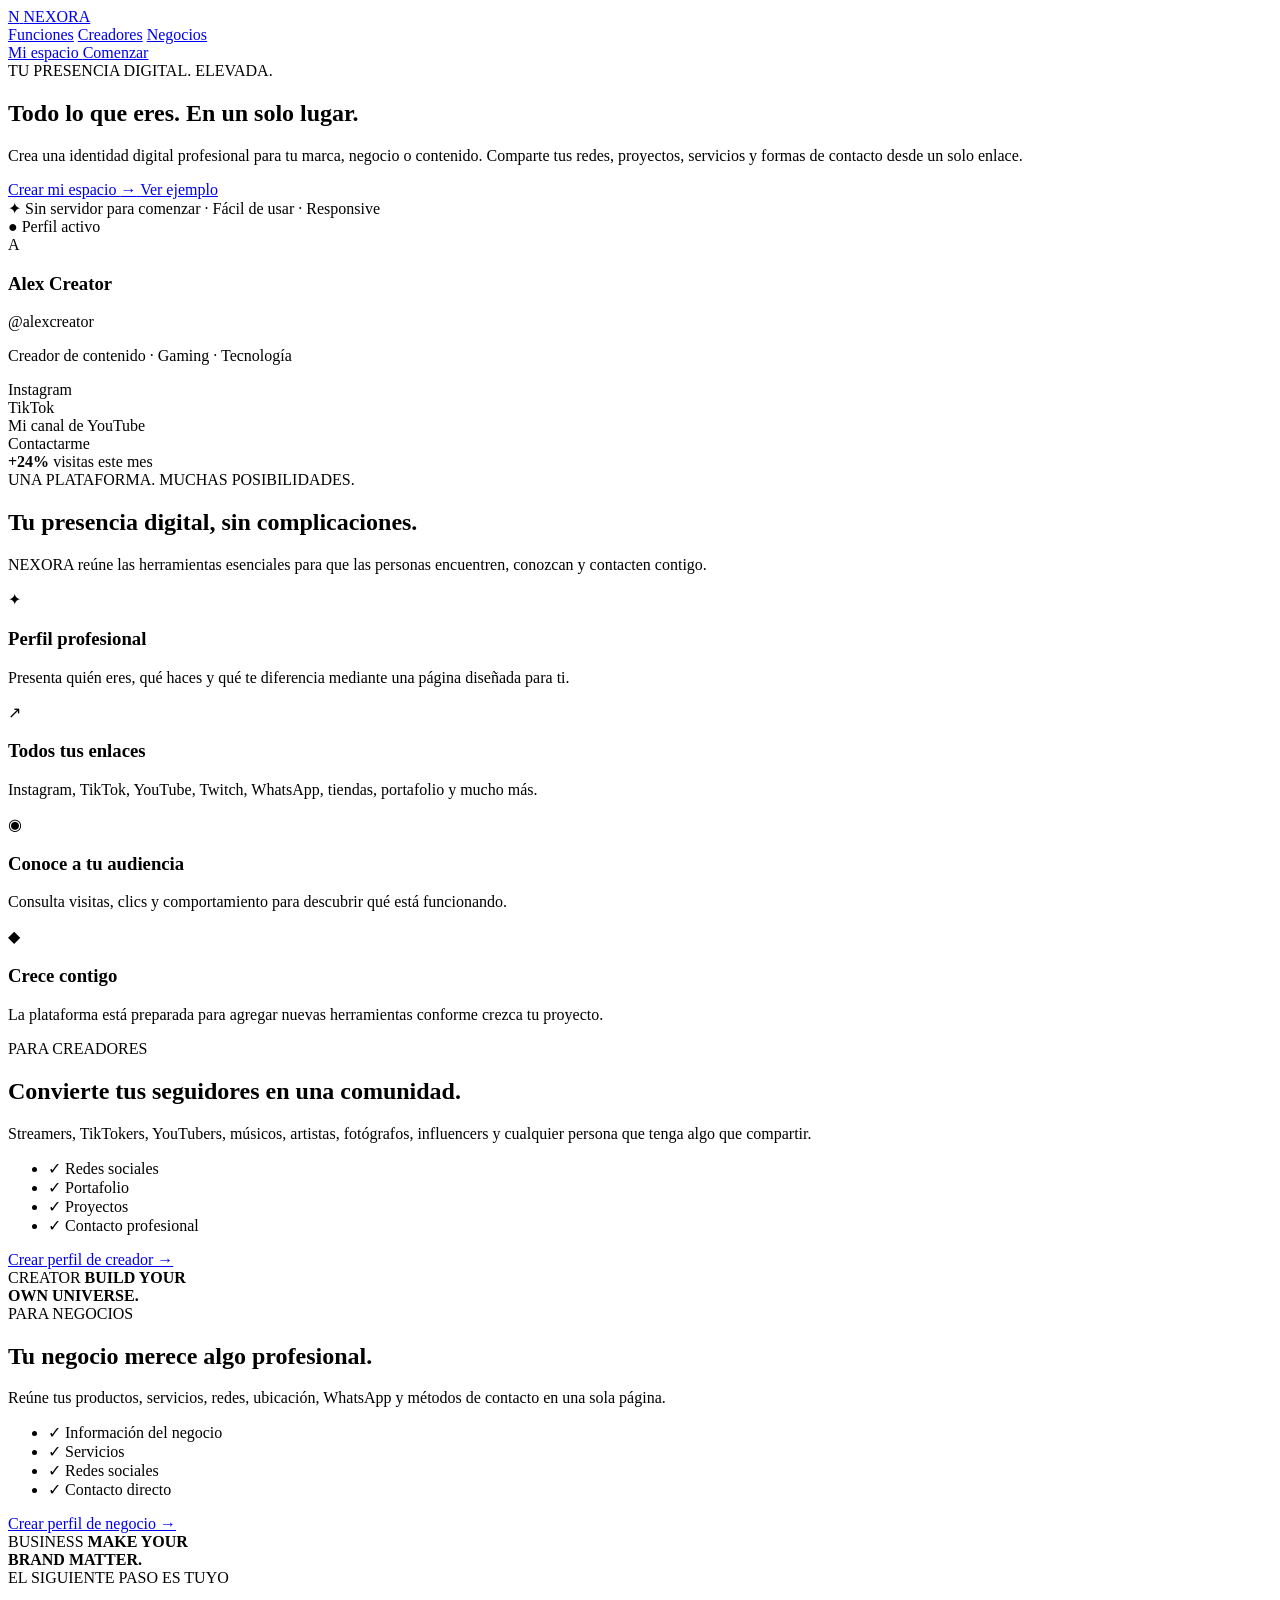
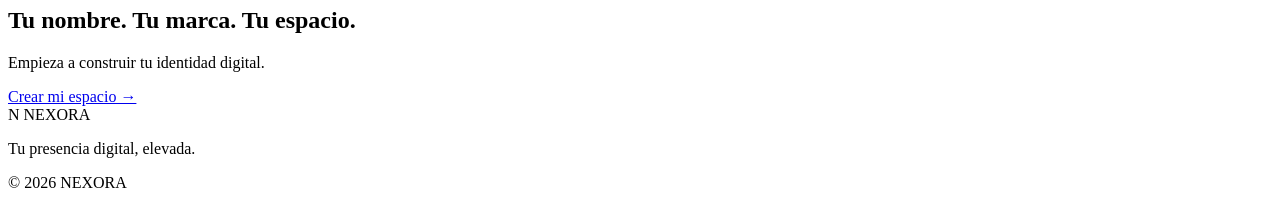
==== commit c438946d: "Update index.html" ====
--- a/index.html
+++ b/index.html
@@ -8,1160 +8,387 @@
         content="width=device-width, initial-scale=1.0"
     >
 
-    <meta
-        name="description"
-        content="PULSO — descubre personas, marcas, negocios y proyectos que están creciendo."
-    >
-
-    <title>PULSO — Hazte visible</title>
-
-    <link rel="stylesheet" href="style.css">
+    <title>NEXORA — Tu presencia digital</title>
+
+    <link rel="stylesheet" href="css/style.css">
+
+    <link
+        rel="preconnect"
+        href="https://fonts.googleapis.com"
+    >
+
+    <link
+        rel="preconnect"
+        href="https://fonts.gstatic.com"
+        crossorigin
+    >
+
+    <link
+        href="https://fonts.googleapis.com/css2?family=Inter:wght@400;500;600;700;800&display=swap"
+        rel="stylesheet"
+    >
 </head>
 
 <body>
 
-    <!-- ==================================================
-         CURSOR / EFECTOS
-    ================================================== -->
-
-    <div class="cursor-glow"></div>
-
-
-    <!-- ==================================================
-         HEADER
-    ================================================== -->
-
-    <header class="site-header">
-
-        <div class="header-inner">
-
-            <a href="#inicio" class="brand">
-
-                <span class="brand-mark">
-
-                    <span></span>
-                    <span></span>
-                    <span></span>
-
-                </span>
-
-                <span class="brand-name">
-                    PULSO
-                </span>
-
+<header class="main-header">
+
+    <a href="index.html" class="brand">
+        <span class="brand-symbol">N</span>
+        <span>NEXORA</span>
+    </a>
+
+    <nav class="main-nav">
+        <a href="#funciones">Funciones</a>
+        <a href="#creadores">Creadores</a>
+        <a href="#negocios">Negocios</a>
+    </nav>
+
+    <div class="header-actions">
+        <a
+            href="dashboard.html"
+            class="btn btn-outline"
+        >
+            Mi espacio
+        </a>
+
+        <a
+            href="dashboard.html"
+            class="btn btn-primary"
+        >
+            Comenzar
+        </a>
+    </div>
+
+</header>
+
+
+<main>
+
+<section class="hero">
+
+    <div class="hero-glow glow-one"></div>
+    <div class="hero-glow glow-two"></div>
+
+    <div class="hero-content">
+
+        <div class="eyebrow">
+            TU PRESENCIA DIGITAL. ELEVADA.
+        </div>
+
+        <h1>
+            Todo lo que eres.
+            <span>En un solo lugar.</span>
+        </h1>
+
+        <p>
+            Crea una identidad digital profesional para tu marca,
+            negocio o contenido. Comparte tus redes, proyectos,
+            servicios y formas de contacto desde un solo enlace.
+        </p>
+
+        <div class="hero-buttons">
+
+            <a
+                href="dashboard.html"
+                class="btn btn-primary btn-large"
+            >
+                Crear mi espacio
+                <span>→</span>
             </a>
 
-
-            <nav class="main-nav">
-
-                <a href="#descubrir">
-                    Descubrir
-                </a>
-
-                <a href="#tendencias">
-                    Tendencias
-                </a>
-
-                <a href="#categorias">
-                    Explorar
-                </a>
-
-                <a href="#crecer">
-                    Crecer
-                </a>
-
-            </nav>
-
-
-            <div class="header-actions">
-
-                <button
-                    class="header-search"
-                    id="openSearch"
-                    aria-label="Buscar"
-                >
-                    <span>⌕</span>
-                </button>
-
-                <button
-                    class="grow-button"
-                    id="headerGrow"
-                >
-                    Quiero crecer
-                    <span>↗</span>
-                </button>
-
-                <button
-                    class="mobile-menu-button"
-                    id="mobileMenuButton"
-                    aria-label="Abrir menú"
-                >
-                    <span></span>
-                    <span></span>
-                </button>
-
-            </div>
-
-        </div>
-
-    </header>
-
-
-    <!-- ==================================================
-         SEARCH OVERLAY
-    ================================================== -->
-
-    <div
-        class="search-overlay"
-        id="searchOverlay"
-    >
-
-        <div class="search-container">
-
-            <button
-                class="close-search"
-                id="closeSearch"
+            <a
+                href="perfil.html"
+                class="btn btn-ghost btn-large"
             >
-                ×
-            </button>
-
-            <span class="search-label">
-                BUSCAR EN PULSO
+                Ver ejemplo
+            </a>
+
+        </div>
+
+        <div class="hero-note">
+            ✦ Sin servidor para comenzar · Fácil de usar · Responsive
+        </div>
+
+    </div>
+
+
+    <div class="hero-card">
+
+        <div class="floating-card card-top">
+            <span>●</span>
+            Perfil activo
+        </div>
+
+        <div class="profile-preview">
+
+            <div class="preview-cover"></div>
+
+            <div class="preview-avatar">
+                A
+            </div>
+
+            <h3>Alex Creator</h3>
+
+            <span class="preview-user">
+                @alexcreator
             </span>
 
-            <h2>
-                ¿Qué quieres descubrir?
-            </h2>
-
-            <div class="big-search">
-
-                <span>⌕</span>
-
-                <input
-                    type="text"
-                    id="globalSearch"
-                    placeholder="Busca un creador, negocio, marca..."
-                    autocomplete="off"
-                >
-
-                <kbd>
-                    ENTER
-                </kbd>
-
-            </div>
-
-            <div
-                class="search-results"
-                id="searchResults"
-            ></div>
-
-        </div>
-
-    </div>
-
-
-    <!-- ==================================================
-         MOBILE NAV
-    ================================================== -->
-
-    <div
-        class="mobile-nav"
-        id="mobileNav"
-    >
-
-        <button
-            class="mobile-close"
-            id="mobileClose"
+            <p>
+                Creador de contenido · Gaming · Tecnología
+            </p>
+
+            <div class="preview-button">
+                Instagram
+            </div>
+
+            <div class="preview-button">
+                TikTok
+            </div>
+
+            <div class="preview-button">
+                Mi canal de YouTube
+            </div>
+
+            <div class="preview-button highlight">
+                Contactarme
+            </div>
+
+        </div>
+
+        <div class="floating-card card-bottom">
+            <strong>+24%</strong>
+            visitas este mes
+        </div>
+
+    </div>
+
+</section>
+
+
+<section
+    id="funciones"
+    class="section"
+>
+
+    <div class="section-heading">
+
+        <span class="eyebrow">
+            UNA PLATAFORMA. MUCHAS POSIBILIDADES.
+        </span>
+
+        <h2>
+            Tu presencia digital,
+            <span>sin complicaciones.</span>
+        </h2>
+
+        <p>
+            NEXORA reúne las herramientas esenciales para que
+            las personas encuentren, conozcan y contacten contigo.
+        </p>
+
+    </div>
+
+
+    <div class="feature-grid">
+
+        <article class="feature-card">
+            <div class="feature-icon">✦</div>
+
+            <h3>Perfil profesional</h3>
+
+            <p>
+                Presenta quién eres, qué haces y qué te diferencia
+                mediante una página diseñada para ti.
+            </p>
+        </article>
+
+
+        <article class="feature-card">
+            <div class="feature-icon">↗</div>
+
+            <h3>Todos tus enlaces</h3>
+
+            <p>
+                Instagram, TikTok, YouTube, Twitch, WhatsApp,
+                tiendas, portafolio y mucho más.
+            </p>
+        </article>
+
+
+        <article class="feature-card">
+            <div class="feature-icon">◉</div>
+
+            <h3>Conoce a tu audiencia</h3>
+
+            <p>
+                Consulta visitas, clics y comportamiento para
+                descubrir qué está funcionando.
+            </p>
+        </article>
+
+
+        <article class="feature-card">
+            <div class="feature-icon">◆</div>
+
+            <h3>Crece contigo</h3>
+
+            <p>
+                La plataforma está preparada para agregar nuevas
+                herramientas conforme crezca tu proyecto.
+            </p>
+        </article>
+
+    </div>
+
+</section>
+
+
+<section
+    id="creadores"
+    class="split-section"
+>
+
+    <div class="split-content">
+
+        <span class="eyebrow">PARA CREADORES</span>
+
+        <h2>
+            Convierte tus seguidores
+            en una <span>comunidad.</span>
+        </h2>
+
+        <p>
+            Streamers, TikTokers, YouTubers, músicos, artistas,
+            fotógrafos, influencers y cualquier persona que tenga
+            algo que compartir.
+        </p>
+
+        <ul class="check-list">
+            <li>✓ Redes sociales</li>
+            <li>✓ Portafolio</li>
+            <li>✓ Proyectos</li>
+            <li>✓ Contacto profesional</li>
+        </ul>
+
+        <a
+            href="dashboard.html"
+            class="btn btn-primary"
         >
-            ×
-        </button>
-
-        <span class="mobile-nav-label">
-            PULSO
+            Crear perfil de creador →
+        </a>
+
+    </div>
+
+    <div class="split-visual creator-visual">
+
+        <div class="visual-box">
+            <span>CREATOR</span>
+            <strong>BUILD YOUR<br>OWN UNIVERSE.</strong>
+        </div>
+
+    </div>
+
+</section>
+
+
+<section
+    id="negocios"
+    class="split-section reverse"
+>
+
+    <div class="split-content">
+
+        <span class="eyebrow">PARA NEGOCIOS</span>
+
+        <h2>
+            Tu negocio merece
+            algo <span>profesional.</span>
+        </h2>
+
+        <p>
+            Reúne tus productos, servicios, redes, ubicación,
+            WhatsApp y métodos de contacto en una sola página.
+        </p>
+
+        <ul class="check-list">
+            <li>✓ Información del negocio</li>
+            <li>✓ Servicios</li>
+            <li>✓ Redes sociales</li>
+            <li>✓ Contacto directo</li>
+        </ul>
+
+        <a
+            href="dashboard.html"
+            class="btn btn-primary"
+        >
+            Crear perfil de negocio →
+        </a>
+
+    </div>
+
+    <div class="split-visual business-visual">
+
+        <div class="visual-box">
+            <span>BUSINESS</span>
+            <strong>MAKE YOUR<br>BRAND MATTER.</strong>
+        </div>
+
+    </div>
+
+</section>
+
+
+<section class="cta-section">
+
+    <div>
+
+        <span class="eyebrow">
+            EL SIGUIENTE PASO ES TUYO
         </span>
 
-        <a href="#descubrir">
-            Descubrir
-        </a>
-
-        <a href="#tendencias">
-            Tendencias
-        </a>
-
-        <a href="#categorias">
-            Explorar
-        </a>
-
-        <a href="#crecer">
-            Quiero crecer
-        </a>
-
-    </div>
-
-
-    <!-- ==================================================
-         HERO
-    ================================================== -->
-
-    <main id="inicio">
-
-        <section class="hero">
-
-            <div class="hero-grid"></div>
-
-            <div class="hero-orb orb-one"></div>
-            <div class="hero-orb orb-two"></div>
-
-            <div class="hero-content">
-
-                <div class="hero-kicker">
-
-                    <span class="pulse-dot"></span>
-
-                    EL LUGAR DONDE LAS COSAS EMPIEZAN
-
-                </div>
-
-
-                <h1>
-
-                    Todos tienen algo
-                    <br>
-
-                    que mostrar.
-
-                    <em>
-                        No todos logran
-                        <span>ser descubiertos.</span>
-                    </em>
-
-                </h1>
-
-
-                <p class="hero-description">
-
-                    PULSO conecta a las personas que están buscando
-                    con las personas, marcas, negocios y proyectos
-                    que están construyendo algo increíble.
-
-                </p>
-
-
-                <div class="hero-actions">
-
-                    <a
-                        href="#descubrir"
-                        class="primary-action"
-                    >
-                        <span>
-                            Descubrir
-                        </span>
-
-                        <b>
-                            →
-                        </b>
-                    </a>
-
-
-                    <button
-                        class="secondary-action"
-                        id="heroGrow"
-                    >
-                        Quiero crecer
-                        <span>
-                            ↗
-                        </span>
-                    </button>
-
-                </div>
-
-
-                <div class="hero-proof">
-
-                    <div class="proof-item">
-
-                        <strong>
-                            01
-                        </strong>
-
-                        <span>
-                            Descubre
-                        </span>
-
-                    </div>
-
-
-                    <div class="proof-line"></div>
-
-
-                    <div class="proof-item">
-
-                        <strong>
-                            02
-                        </strong>
-
-                        <span>
-                            Conecta
-                        </span>
-
-                    </div>
-
-
-                    <div class="proof-line"></div>
-
-
-                    <div class="proof-item">
-
-                        <strong>
-                            03
-                        </strong>
-
-                        <span>
-                            Crece
-                        </span>
-
-                    </div>
-
-                </div>
-
-            </div>
-
-
-            <div class="hero-bottom">
-
-                <span>
-                    DESLIZA PARA DESCUBRIR
-                </span>
-
-                <span class="scroll-line"></span>
-
-            </div>
-
-        </section>
-
-
-        <!-- ==================================================
-             LIVE BAR
-        ================================================== -->
-
-        <section class="live-bar">
-
-            <div class="live-inner">
-
-                <span class="live-label">
-
-                    <span></span>
-
-                    PULSO AHORA
-
-                </span>
-
-                <div class="live-track">
-
-                    <div>
-                        🎮 Nova Gaming está creciendo
-                    </div>
-
-                    <div>
-                        🎵 Zero Beat acaba de aparecer
-                    </div>
-
-                    <div>
-                        🍔 Café Central fue descubierto
-                    </div>
-
-                    <div>
-                        🚀 Pixel Studio está en tendencia
-                    </div>
-
-                </div>
-
-            </div>
-
-        </section>
-
-
-        <!-- ==================================================
-             DISCOVER
-        ================================================== -->
-
-        <section
-            class="discover-section section"
-            id="descubrir"
-        >
-
-            <div class="section-header">
-
-                <div>
-
-                    <span class="section-number">
-                        01 / DESCUBRIR
-                    </span>
-
-                    <h2>
-                        Hay algo
-                        <span>
-                            esperándote.
-                        </span>
-                    </h2>
-
-                </div>
-
-                <p>
-                    Explora personas, negocios y proyectos
-                    que podrían convertirse en tu próximo
-                    descubrimiento.
-                </p>
-
-            </div>
-
-
-            <div class="discover-layout">
-
-                <div class="featured-discovery">
-
-                    <div class="feature-image">
-
-                        <div class="feature-gradient"></div>
-
-                        <span class="feature-tag">
-                            🔥 EN TENDENCIA
-                        </span>
-
-                        <div class="feature-symbol">
-                            🎮
-                        </div>
-
-                        <div class="feature-info">
-
-                            <span>
-                                GAMING · STREAMER
-                            </span>
-
-                            <h3>
-                                Nova Gaming
-                            </h3>
-
-                            <p>
-                                Construyendo una comunidad
-                                un stream a la vez.
-                            </p>
-
-                        </div>
-
-                    </div>
-
-
-                    <div class="feature-footer">
-
-                        <div>
-
-                            <span>
-                                +28% ESTA SEMANA
-                            </span>
-
-                            <strong>
-                                12.4K personas lo descubrieron
-                            </strong>
-
-                        </div>
-
-                        <button
-                            class="arrow-button"
-                            data-profile="nova"
-                        >
-                            →
-                        </button>
-
-                    </div>
-
-                </div>
-
-
-                <div class="side-discoveries">
-
-                    <article
-                        class="mini-discovery"
-                        data-profile="luna"
-                    >
-
-                        <div class="mini-icon">
-                            🎥
-                        </div>
-
-                        <div class="mini-content">
-
-                            <span>
-                                CREADORA
-                            </span>
-
-                            <h3>
-                                Luna Creator
-                            </h3>
-
-                            <p>
-                                Lifestyle · Entretenimiento
-                            </p>
-
-                        </div>
-
-                        <span class="mini-arrow">
-                            ↗
-                        </span>
-
-                    </article>
-
-
-                    <article
-                        class="mini-discovery"
-                        data-profile="central"
-                    >
-
-                        <div class="mini-icon">
-                            ☕
-                        </div>
-
-                        <div class="mini-content">
-
-                            <span>
-                                NEGOCIO
-                            </span>
-
-                            <h3>
-                                Café Central
-                            </h3>
-
-                            <p>
-                                Café · Postres · Cadereyta
-                            </p>
-
-                        </div>
-
-                        <span class="mini-arrow">
-                            ↗
-                        </span>
-
-                    </article>
-
-
-                    <article
-                        class="mini-discovery"
-                        data-profile="zero"
-                    >
-
-                        <div class="mini-icon">
-                            🎵
-                        </div>
-
-                        <div class="mini-content">
-
-                            <span>
-                                MÚSICA
-                            </span>
-
-                            <h3>
-                                Zero Beat
-                            </h3>
-
-                            <p>
-                                Artista independiente
-                            </p>
-
-                        </div>
-
-                        <span class="mini-arrow">
-                            ↗
-                        </span>
-
-                    </article>
-
-
-                    <button
-                        class="discover-more"
-                        id="discoverMore"
-                    >
-                        Explorar todo PULSO
-                        <span>
-                            →
-                        </span>
-                    </button>
-
-                </div>
-
-            </div>
-
-        </section>
-
-
-        <!-- ==================================================
-             TRENDING
-        ================================================== -->
-
-        <section
-            class="trending-section section"
-            id="tendencias"
-        >
-
-            <div class="section-header">
-
-                <div>
-
-                    <span class="section-number">
-                        02 / AHORA
-                    </span>
-
-                    <h2>
-                        Lo que está
-                        <span>
-                            haciendo ruido.
-                        </span>
-                    </h2>
-
-                </div>
-
-                <button
-                    class="outline-button"
-                    id="viewTrending"
-                >
-                    Ver todo →
-                </button>
-
-            </div>
-
-
-            <div
-                class="trending-grid"
-                id="trendingGrid"
-            ></div>
-
-        </section>
-
-
-        <!-- ==================================================
-             CATEGORIES
-        ================================================== -->
-
-        <section
-            class="categories-section section"
-            id="categorias"
-        >
-
-            <div class="section-header">
-
-                <div>
-
-                    <span class="section-number">
-                        03 / EXPLORAR
-                    </span>
-
-                    <h2>
-                        Encuentra
-                        <span>
-                            tu mundo.
-                        </span>
-                    </h2>
-
-                </div>
-
-                <p>
-                    No importa lo que busques.
-                    Probablemente esté aquí.
-                </p>
-
-            </div>
-
-
-            <div class="category-marquee">
-
-                <button
-                    class="category-pill active"
-                    data-category="Todos"
-                >
-                    Todo
-                </button>
-
-                <button
-                    class="category-pill"
-                    data-category="Creadores"
-                >
-                    Creadores
-                </button>
-
-                <button
-                    class="category-pill"
-                    data-category="Negocios"
-                >
-                    Negocios
-                </button>
-
-                <button
-                    class="category-pill"
-                    data-category="Gaming"
-                >
-                    Gaming
-                </button>
-
-                <button
-                    class="category-pill"
-                    data-category="Música"
-                >
-                    Música
-                </button>
-
-                <button
-                    class="category-pill"
-                    data-category="Arte"
-                >
-                    Arte
-                </button>
-
-                <button
-                    class="category-pill"
-                    data-category="Tecnología"
-                >
-                    Tecnología
-                </button>
-
-                <button
-                    class="category-pill"
-                    data-category="Cine"
-                >
-                    Cine
-                </button>
-
-                <button
-                    class="category-pill"
-                    data-category="Servicios"
-                >
-                    Servicios
-                </button>
-
-                <button
-                    class="category-pill"
-                    data-category="Proyectos"
-                >
-                    Proyectos
-                </button>
-
-            </div>
-
-
-            <div
-                class="category-results"
-                id="categoryResults"
-            ></div>
-
-        </section>
-
-
-        <!-- ==================================================
-             GROW
-        ================================================== -->
-
-        <section
-            class="grow-section"
-            id="crecer"
-        >
-
-            <div class="grow-background"></div>
-
-            <div class="grow-content">
-
-                <span class="section-number">
-                    04 / CRECER
-                </span>
-
-                <h2>
-
-                    Lo que haces
-                    <br>
-
-                    <span>
-                        merece ser visto.
-                    </span>
-
-                </h2>
-
-                <p>
-
-                    Ya sea que tengas un negocio, seas creador,
-                    artista, streamer o estés construyendo algo
-                    completamente nuevo, PULSO te ayuda a ponerte
-                    frente a las personas correctas.
-
-                </p>
-
-
-                <div class="grow-features">
-
-                    <div>
-
-                        <span>
-                            01
-                        </span>
-
-                        <strong>
-                            Hazte visible
-                        </strong>
-
-                        <p>
-                            Presenta lo que haces
-                            de una manera que destaque.
-                        </p>
-
-                    </div>
-
-
-                    <div>
-
-                        <span>
-                            02
-                        </span>
-
-                        <strong>
-                            Llega más lejos
-                        </strong>
-
-                        <p>
-                            Aparece frente a personas
-                            interesadas en lo que haces.
-                        </p>
-
-                    </div>
-
-
-                    <div>
-
-                        <span>
-                            03
-                        </span>
-
-                        <strong>
-                            Mide tu crecimiento
-                        </strong>
-
-                        <p>
-                            Descubre cuántas personas
-                            están llegando a ti.
-                        </p>
-
-                    </div>
-
-                </div>
-
-
-                <button
-                    class="grow-main-button"
-                    id="mainGrowButton"
-                >
-                    <span>
-                        Quiero crecer en PULSO
-                    </span>
-
-                    <b>
-                        ↗
-                    </b>
-
-                </button>
-
-            </div>
-
-        </section>
-
-
-        <!-- ==================================================
-             FINAL CTA
-        ================================================== -->
-
-        <section class="final-section">
-
-            <div class="final-content">
-
-                <span class="final-small">
-                    PULSO
-                </span>
-
-                <h2>
-
-                    Descubrir.
-                    <br>
-
-                    Conectar.
-                    <br>
-
-                    <span>
-                        Crecer.
-                    </span>
-
-                </h2>
-
-                <p>
-                    El siguiente gran descubrimiento
-                    podría ser tuyo.
-                </p>
-
-                <a
-                    href="#descubrir"
-                    class="final-button"
-                >
-                    Explorar PULSO →
-                </a>
-
-            </div>
-
-        </section>
-
-    </main>
-
-
-    <!-- ==================================================
-         FOOTER
-    ================================================== -->
-
-    <footer class="site-footer">
-
-        <div class="footer-top">
-
-            <div class="footer-brand">
-
-                <a href="#inicio" class="brand">
-
-                    <span class="brand-mark">
-
-                        <span></span>
-                        <span></span>
-                        <span></span>
-
-                    </span>
-
-                    <span class="brand-name">
-                        PULSO
-                    </span>
-
-                </a>
-
-                <p>
-                    Donde la gente que está creciendo
-                    se hace visible.
-                </p>
-
-            </div>
-
-
-            <div class="footer-column">
-
-                <span>
-                    EXPLORA
-                </span>
-
-                <a href="#descubrir">
-                    Descubrir
-                </a>
-
-                <a href="#tendencias">
-                    Tendencias
-                </a>
-
-                <a href="#categorias">
-                    Categorías
-                </a>
-
-            </div>
-
-
-            <div class="footer-column">
-
-                <span>
-                    CRECE
-                </span>
-
-                <a href="#crecer">
-                    Quiero crecer
-                </a>
-
-                <a href="#">
-                    Cómo funciona
-                </a>
-
-                <a href="#">
-                    Precios
-                </a>
-
-            </div>
-
-
-            <div class="footer-column">
-
-                <span>
-                    PULSO
-                </span>
-
-                <a href="#">
-                    Sobre nosotros
-                </a>
-
-                <a href="#">
-                    Contacto
-                </a>
-
-                <a href="#">
-                    Privacidad
-                </a>
-
-            </div>
-
-        </div>
-
-
-        <div class="footer-bottom">
-
-            <span>
-                © 2026 PULSO
-            </span>
-
-            <span>
-                Hecho para quienes están construyendo algo.
-            </span>
-
-        </div>
-
-    </footer>
-
-
-    <!-- ==================================================
-         PROFILE MODAL
-    ================================================== -->
-
-    <div
-        class="modal-overlay"
-        id="profileModal"
-    >
-
-        <div class="profile-modal">
-
-            <button
-                class="modal-close"
-                id="closeProfileModal"
-            >
-                ×
-            </button>
-
-            <span class="modal-number">
-                PULSO / CRECER
-            </span>
-
-            <div class="modal-icon">
-                ↗
-            </div>
-
-            <h2>
-                Tu proyecto
-                <span>
-                    merece crecer.
-                </span>
-            </h2>
-
-            <p>
-
-                Estamos preparando el sistema de perfiles
-                para que puedas presentar tu negocio, canal,
-                marca o proyecto y empezar a recibir visitas.
-
-            </p>
-
-            <div class="modal-coming">
-                PRÓXIMAMENTE
-            </div>
-
-            <button
-                class="modal-button"
-                id="modalCloseButton"
-            >
-                Seguir explorando
-            </button>
-
-        </div>
-
-    </div>
-
-
-    <!-- ==================================================
-         PROFILE DETAIL MODAL
-    ================================================== -->
-
-    <div
-        class="modal-overlay"
-        id="detailModal"
-    >
-
-        <div class="detail-modal">
-
-            <button
-                class="modal-close"
-                id="closeDetailModal"
-            >
-                ×
-            </button>
-
-            <div
-                class="detail-visual"
-                id="detailVisual"
-            >
-                🎮
-            </div>
-
-            <span
-                class="detail-category"
-                id="detailCategory"
-            >
-                GAMING
-            </span>
-
-            <h2 id="detailName">
-                Nova Gaming
-            </h2>
-
-            <p id="detailDescription">
-                Construyendo una comunidad un stream a la vez.
-            </p>
-
-            <div class="detail-stats">
-
-                <div>
-                    <strong id="detailVisits">
-                        12.4K
-                    </strong>
-
-                    <span>
-                        descubiertos
-                    </span>
-                </div>
-
-                <div>
-                    <strong>
-                        +28%
-                    </strong>
-
-                    <span>
-                        crecimiento
-                    </span>
-                </div>
-
-            </div>
-
-            <button
-                class="modal-button"
-                id="detailAction"
-            >
-                Próximamente →
-            </button>
-
-        </div>
-
-    </div>
-
-
-    <script src="app.js"></script>
+        <h2>
+            Tu nombre.
+            <span>Tu marca. Tu espacio.</span>
+        </h2>
+
+        <p>
+            Empieza a construir tu identidad digital.
+        </p>
+
+    </div>
+
+    <a
+        href="dashboard.html"
+        class="btn btn-primary btn-large"
+    >
+        Crear mi espacio →
+    </a>
+
+</section>
+
+</main>
+
+
+<footer class="main-footer">
+
+    <div class="brand">
+        <span class="brand-symbol">N</span>
+        NEXORA
+    </div>
+
+    <p>
+        Tu presencia digital, elevada.
+    </p>
+
+    <span>
+        © 2026 NEXORA
+    </span>
+
+</footer>
+
+
+<script src="js/app.js"></script>
 
 </body>
 </html>
